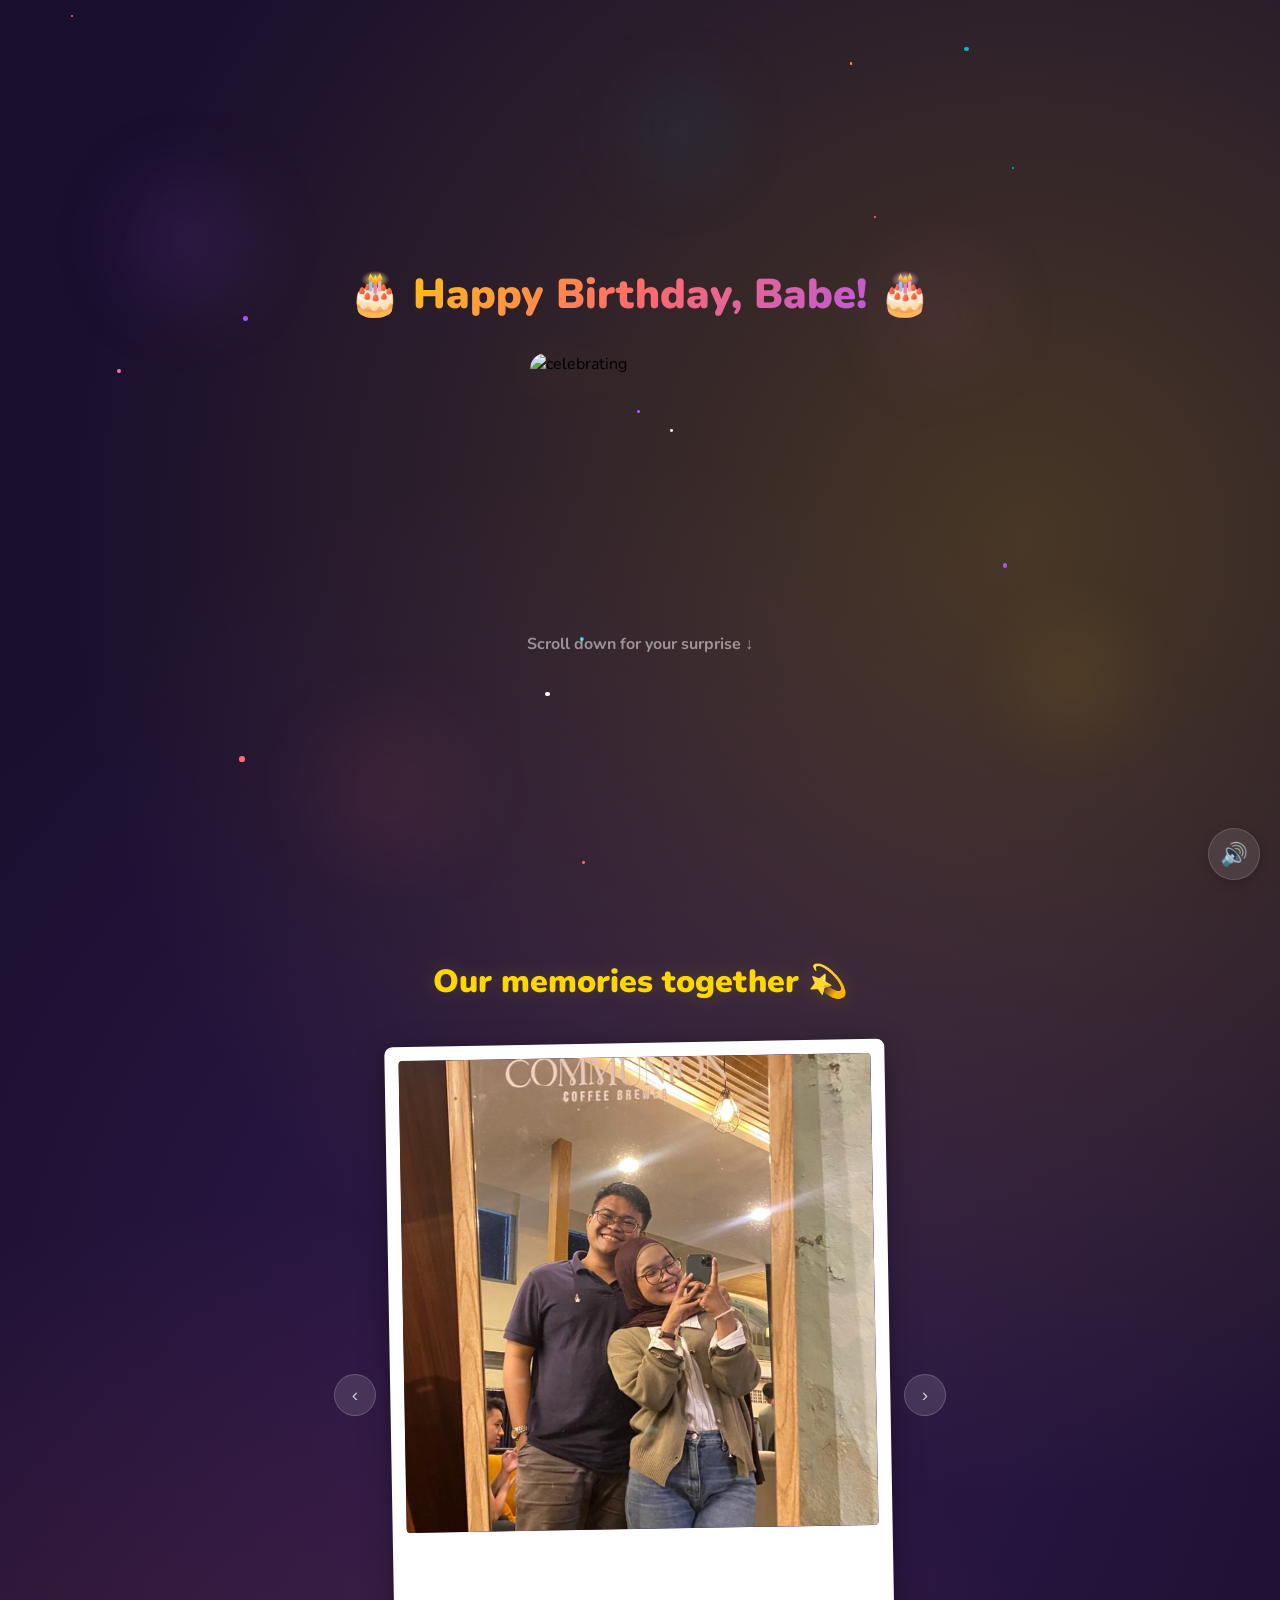
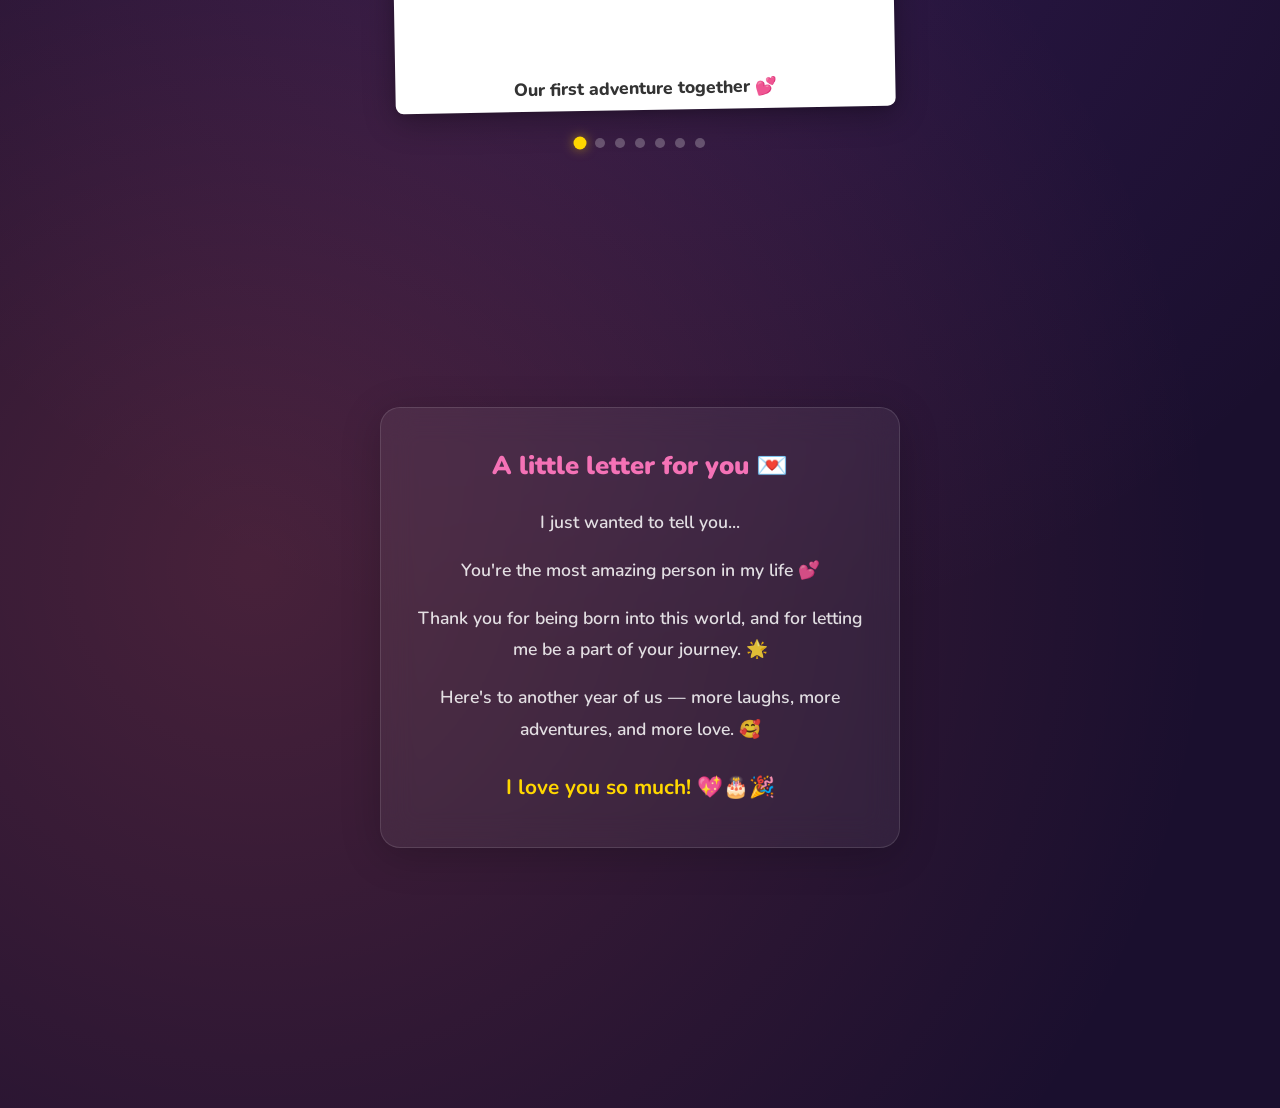
==== yes.html @ 62b1f667 "First Upload" ====
<!DOCTYPE html>
<html lang="en">
<head>
    <meta charset="UTF-8">
    <meta name="viewport" content="width=device-width, initial-scale=1.0">
    <title>Happy Birthday! 🎂🥳</title>
    <link rel="preconnect" href="https://fonts.googleapis.com">
    <link href="https://fonts.googleapis.com/css2?family=Nunito:wght@400;700;800;900&display=swap" rel="stylesheet">
    <link rel="stylesheet" href="style.css">
    <script src="https://cdn.jsdelivr.net/npm/canvas-confetti@1.9.2/dist/confetti.browser.min.js"></script>
</head>
<body class="birthday-reveal">
    <div class="floating-bg"></div>

    <!-- Section 1: Title + GIF -->
    <section class="reveal-section hero-section">
        <h1 class="yes-title"><span class="emoji">🎂</span> Happy Birthday, Babe! <span class="emoji">🎂</span></h1>
        <div class="gif-container">
            <img id="cute-gif" src="https://media.tenor.com/eNHbizSfVb0AAAAj/lovemode-cute.gif" alt="celebrating">
        </div>
        <p class="scroll-hint">Scroll down for your surprise ↓</p>
    </section>

    <!-- Section 2: Photo Slideshow -->
    <section class="reveal-section photos-section">
        <h2 class="section-title">Our memories together 💫</h2>

        <div class="slideshow">
            <button class="slide-nav slide-prev" id="slide-prev" title="Previous">‹</button>
            <button class="slide-nav slide-next" id="slide-next" title="Next">›</button>
            <div class="slideshow-frame">
                <div class="polaroid active" data-index="0">
                    <div class="polaroid-img">
                        <img src="img/IMG 1.jpeg" alt="Memory 1">
                    </div>
                    <p class="polaroid-caption">Our first adventure together 💕</p>
                </div>
                <div class="polaroid" data-index="1">
                    <div class="polaroid-img">
                        <img src="img/IMG 2.jpeg" alt="Memory 2">
                    </div>
                    <p class="polaroid-caption">That day we couldn't stop laughing 😂</p>
                </div>
                <div class="polaroid" data-index="2">
                    <div class="polaroid-img">
                        <img src="img/IMG 3.jpeg" alt="Memory 3">
                    </div>
                    <p class="polaroid-caption">You looked so beautiful here ✨</p>
                </div>
                <div class="polaroid" data-index="3">
                    <div class="polaroid-img">
                        <img src="img/IMG 4.jpeg" alt="Memory 4">
                    </div>
                    <p class="polaroid-caption">My favorite photo of us 🥰</p>
                </div>
                <div class="polaroid" data-index="4">
                    <div class="polaroid-img">
                        <img src="img/IMG 5.jpeg" alt="Memory 5">
                    </div>
                    <p class="polaroid-caption">Every moment with you is special 💖</p>
                </div>
                <div class="polaroid" data-index="5">
                    <div class="polaroid-img">
                        <img src="img/IMG 6.jpeg" alt="Memory 6">
                    </div>
                    <p class="polaroid-caption">I could relive this day forever 🌟</p>
                </div>
                <div class="polaroid" data-index="6">
                    <div class="polaroid-img">
                        <img src="img/IMG 7.jpeg" alt="Memory 7">
                    </div>
                    <p class="polaroid-caption">You and me, always 💖</p>
                </div>
            </div>

            <!-- Dots navigation -->
            <div class="slideshow-dots">
                <span class="dot active" data-index="0"></span>
                <span class="dot" data-index="1"></span>
                <span class="dot" data-index="2"></span>
                <span class="dot" data-index="3"></span>
                <span class="dot" data-index="4"></span>
                <span class="dot" data-index="5"></span>
                <span class="dot" data-index="6"></span>
            </div>
        </div>
    </section>

    <!-- Section 3: Birthday letter -->
    <section class="reveal-section letter-section">
        <div class="letter-card">
            <h2 class="letter-title">A little letter for you 💌</h2>
            <div class="letter-body">
                <p>I just wanted to tell you...</p>
                <p>You're the most amazing person in my life 💕</p>
                <p>Thank you for being born into this world, and for letting me be a part of your journey. 🌟</p>
                <p>Here's to another year of us — more laughs, more adventures, and more love. 🥰</p>
                <p class="letter-sign"><strong>I love you so much! 💖🎂🎉</strong></p>
            </div>
        </div>
    </section>

    <audio id="bg-music" loop>
        <source src="music/beabadoobee - Glue Song (Lyrics).mp3" type="audio/mpeg">
    </audio>

    <button id="music-toggle" onclick="toggleMusic()" title="Toggle music">🔊</button>

    <script src="yes-script.js"></script>
    <script src="particles.js"></script>
</body>
</html>
---- style.css ----
* {
    margin: 0;
    padding: 0;
    box-sizing: border-box;
}

body {
    background-color: #1a1033;
    font-family: 'Nunito', sans-serif;
    min-height: 100vh;
    display: flex;
    justify-content: center;
    align-items: center;
    overflow: hidden;
    background-image:
        radial-gradient(circle at 15% 85%, rgba(168, 85, 247, 0.25) 0%, transparent 40%),
        radial-gradient(circle at 85% 15%, rgba(6, 182, 212, 0.2) 0%, transparent 40%),
        radial-gradient(circle at 50% 50%, rgba(255, 215, 0, 0.1) 0%, transparent 60%);
}

/* Birthday reveal page gets a special warm glow */
body.birthday-reveal {
    background-color: #1a0f2e;
    background-image:
        radial-gradient(circle at 20% 80%, rgba(255, 107, 107, 0.2) 0%, transparent 40%),
        radial-gradient(circle at 80% 20%, rgba(255, 215, 0, 0.2) 0%, transparent 40%),
        radial-gradient(circle at 50% 50%, rgba(168, 85, 247, 0.15) 0%, transparent 60%);
}

/* Floating emojis background */
.floating-bg {
    position: fixed;
    top: 0; left: 0; right: 0; bottom: 0;
    pointer-events: none;
    z-index: 0;
    overflow: hidden;
}

/* Individual floating emoji particles */
.float-particle {
    position: absolute;
    bottom: -50px;
    animation: floatUp linear infinite;
    pointer-events: none;
    z-index: 0;
}

/* Sparkle dots */
.sparkle {
    position: absolute;
    width: 4px;
    height: 4px;
    border-radius: 50%;
    background: #FFD700;
    animation: sparkleAnim ease-in-out infinite;
    pointer-events: none;
    z-index: 0;
}

/* Glowing orbs */
.glow-orb {
    position: absolute;
    border-radius: 50%;
    filter: blur(40px);
    animation: orbFloat ease-in-out infinite alternate;
    pointer-events: none;
    z-index: 0;
}

@keyframes floatUp {
    0% { transform: translateY(0) rotate(0deg); opacity: 0; }
    10% { opacity: 1; }
    90% { opacity: 1; }
    100% { transform: translateY(-110vh) rotate(360deg); opacity: 0; }
}

@keyframes sparkleAnim {
    0%, 100% { opacity: 0; transform: scale(0); }
    50% { opacity: 1; transform: scale(1); }
}

@keyframes orbFloat {
    0% { transform: translate(0, 0) scale(1); }
    100% { transform: translate(30px, -40px) scale(1.3); }
}

.container {
    position: relative;
    z-index: 1;
    text-align: center;
    padding: 40px 20px;
}

h1 {
    font-size: 2.2rem;
    color: #FFD700;
    font-weight: 900;
    margin-bottom: 20px;
    text-shadow:
        0 0 20px rgba(255, 215, 0, 0.3),
        2px 2px 0px rgba(255, 215, 0, 0.15);
    animation: wiggle 2s ease-in-out infinite;
}

@keyframes wiggle {
    0%, 100% { transform: rotate(-1deg); }
    50% { transform: rotate(1deg); }
}

.gif-container {
    margin: 20px auto;
    display: flex;
    justify-content: center;
}

#cute-gif {
    width: 200px;
    height: 200px;
    object-fit: contain;
    filter: drop-shadow(0 8px 24px rgba(255, 215, 0, 0.2));
    transition: opacity 0.3s ease;
    border-radius: 16px;
}

.buttons {
    display: flex;
    gap: 20px;
    justify-content: center;
    align-items: center;
    margin-top: 30px;
    flex-wrap: wrap;
}

#yes-btn {
    background: linear-gradient(135deg, #FFD700, #FFA500);
    color: #1a1033;
    border: none;
    border-radius: 16px;
    font-size: 1.6rem;
    font-weight: 900;
    font-family: 'Nunito', sans-serif;
    padding: 18px 45px;
    cursor: pointer;
    transition: transform 0.15s, box-shadow 0.15s;
    box-shadow: 0 6px 24px rgba(255, 215, 0, 0.4);
    letter-spacing: 1px;
}

#yes-btn:hover {
    transform: scale(1.06) translateY(-2px);
    box-shadow: 0 10px 32px rgba(255, 215, 0, 0.55);
}

#yes-btn:active {
    transform: scale(0.98);
}

#no-btn {
    background: linear-gradient(135deg, rgba(255, 255, 255, 0.15), rgba(255, 255, 255, 0.05));
    color: rgba(255, 255, 255, 0.8);
    border: 1px solid rgba(255, 255, 255, 0.2);
    border-radius: 12px;
    font-size: 1rem;
    font-weight: 700;
    font-family: 'Nunito', sans-serif;
    padding: 12px 28px;
    cursor: pointer;
    transition: background 0.3s, left 0.25s ease, top 0.25s ease, transform 0.15s, box-shadow 0.3s, color 0.3s, border 0.3s;
    box-shadow: 0 4px 14px rgba(0, 0, 0, 0.2);
    backdrop-filter: blur(8px);
}

#no-btn:hover {
    background: linear-gradient(135deg, rgba(255, 255, 255, 0.25), rgba(255, 255, 255, 0.12));
}

/* Visible purple style when running away */
#no-btn.runaway-visible {
    background: linear-gradient(135deg, #7c3aed, #6d28d9);
    color: #fff;
    border: none;
    box-shadow: 0 4px 18px rgba(124, 58, 237, 0.5);
    backdrop-filter: none;
}

#no-btn.runaway-visible:hover {
    background: linear-gradient(135deg, #6d28d9, #5b21b6);
}

#tease-toast {
    margin-top: 14px;
    font-size: 1rem;
    color: #F472B6;
    font-weight: 700;
    font-style: italic;
    opacity: 0;
    transform: translateY(6px);
    transition: opacity 0.3s ease, transform 0.3s ease;
    min-height: 1.5rem;
}

#tease-toast.show {
    opacity: 1;
    transform: translateY(0);
}

/* Music toggle button */
#music-toggle {
    position: fixed;
    bottom: 20px;
    right: 20px;
    background: rgba(255, 255, 255, 0.1);
    border: 1px solid rgba(255, 255, 255, 0.15);
    border-radius: 50%;
    width: 52px;
    height: 52px;
    font-size: 1.4rem;
    cursor: pointer;
    backdrop-filter: blur(10px);
    box-shadow: 0 4px 12px rgba(0, 0, 0, 0.2);
    transition: transform 0.2s;
    z-index: 100;
}

#music-toggle:hover {
    transform: scale(1.1);
}

/* Birthday reveal page specific */
body.birthday-reveal {
    display: block;
    overflow-y: auto;
    overflow-x: hidden;
    scroll-behavior: smooth;
}

.reveal-section {
    min-height: 100vh;
    display: flex;
    flex-direction: column;
    justify-content: center;
    align-items: center;
    padding: 60px 20px;
    position: relative;
    z-index: 1;
}

/* Hero section */
.hero-section {
    padding-top: 80px;
}

.yes-title {
    font-size: 2.6rem;
    background: linear-gradient(135deg, #FFD700, #FF6B6B, #A855F7);
    -webkit-background-clip: text;
    -webkit-text-fill-color: transparent;
    background-clip: text;
    animation: bounceTitle 0.6s ease infinite alternate;
    filter: none;
    text-shadow: none;
    margin-bottom: 10px;
}

.yes-title .emoji {
    -webkit-text-fill-color: initial;
    background: none;
    -webkit-background-clip: initial;
    background-clip: initial;
}

@keyframes bounceTitle {
    from { transform: translateY(0) rotate(-1deg); }
    to { transform: translateY(-12px) rotate(1deg); }
}

.hero-section #cute-gif {
    width: 220px;
    height: 220px;
}

.scroll-hint {
    margin-top: 40px;
    color: rgba(255, 255, 255, 0.5);
    font-size: 1rem;
    font-weight: 700;
    animation: hintBounce 2s ease-in-out infinite;
}

@keyframes hintBounce {
    0%, 100% { transform: translateY(0); opacity: 0.5; }
    50% { transform: translateY(10px); opacity: 1; }
}

/* Photos section */
.section-title {
    font-size: 2rem;
    color: #FFD700;
    font-weight: 900;
    margin-bottom: 40px;
    text-shadow: 0 0 20px rgba(255, 215, 0, 0.2);
}

.slideshow {
    width: 100%;
    max-width: 500px;
    display: flex;
    flex-direction: column;
    align-items: center;
    position: relative;
}

.slideshow-frame {
    position: relative;
    width: 100%;
    aspect-ratio: 3 / 4;
}

/* Polaroid card */
.polaroid {
    position: absolute;
    top: 0; left: 0;
    width: 100%;
    height: 100%;
    background: #fff;
    border-radius: 8px;
    padding: 14px 14px 42px 14px;
    box-shadow:
        0 8px 32px rgba(0, 0, 0, 0.3),
        0 2px 8px rgba(0, 0, 0, 0.15);
    opacity: 0;
    transform: scale(0.92) rotate(2deg);
    transition: opacity 0.8s ease, transform 0.8s ease;
    pointer-events: none;
}

.polaroid.active {
    opacity: 1;
    transform: scale(1) rotate(-1deg);
    pointer-events: auto;
}

.polaroid.prev {
    opacity: 0;
    transform: scale(0.95) rotate(-4deg) translateX(-30px);
}

.polaroid-img {
    width: 100%;
    height: 0;
    padding-bottom: 100%;
    position: relative;
    overflow: hidden;
    border-radius: 4px;
    background: linear-gradient(135deg, #1a1033 0%, #2d1b69 100%);
}

.polaroid-img img {
    position: absolute;
    top: 0; left: 0;
    width: 100%;
    height: 100%;
    object-fit: cover;
}

.polaroid-caption {
    position: absolute;
    bottom: 10px;
    left: 14px;
    right: 14px;
    text-align: center;
    font-size: 1.1rem;
    font-weight: 800;
    color: #333;
    font-family: 'Nunito', sans-serif;
}

/* Slideshow dots */
.slideshow-dots {
    display: flex;
    gap: 10px;
    margin-top: 28px;
}

.dot {
    width: 10px;
    height: 10px;
    border-radius: 50%;
    background: rgba(255, 255, 255, 0.25);
    cursor: pointer;
    transition: background 0.3s, transform 0.3s;
}

.dot.active {
    background: #FFD700;
    transform: scale(1.3);
    box-shadow: 0 0 8px rgba(255, 215, 0, 0.5);
}

/* Prev/Next navigation buttons */
.slide-nav {
    position: absolute;
    top: 50%;
    transform: translateY(-50%);
    width: 42px;
    height: 42px;
    border-radius: 50%;
    background: rgba(255, 255, 255, 0.12);
    border: 1px solid rgba(255, 255, 255, 0.18);
    color: rgba(255, 255, 255, 0.7);
    font-size: 1.2rem;
    cursor: pointer;
    backdrop-filter: blur(8px);
    display: flex;
    align-items: center;
    justify-content: center;
    transition: background 0.2s, transform 0.2s;
    z-index: 5;
}

.slide-nav:hover {
    background: rgba(255, 255, 255, 0.25);
    color: #fff;
    transform: translateY(-50%) scale(1.1);
}

.slide-prev {
    left: -56px;
}

.slide-next {
    right: -56px;
}

/* Letter section */
.letter-section {
    padding-bottom: 120px;
}

.letter-card {
    max-width: 520px;
    background: rgba(255, 255, 255, 0.06);
    border: 1px solid rgba(255, 255, 255, 0.12);
    border-radius: 20px;
    padding: 40px 36px;
    backdrop-filter: blur(16px);
    box-shadow: 0 8px 40px rgba(0, 0, 0, 0.2);
    animation: fadeInUp 1s ease both;
}

.letter-title {
    font-size: 1.6rem;
    color: #F472B6;
    font-weight: 900;
    margin-bottom: 24px;
    text-align: center;
}

.letter-body p {
    color: rgba(255, 255, 255, 0.85);
    font-size: 1.1rem;
    font-weight: 600;
    line-height: 1.8;
    margin-bottom: 16px;
    text-align: center;
}

.letter-body .letter-sign {
    margin-top: 24px;
    margin-bottom: 0;
}

.letter-body .letter-sign strong {
    color: #FFD700;
    font-size: 1.3rem;
}

@keyframes fadeInUp {
    from { opacity: 0; transform: translateY(30px); }
    to { opacity: 1; transform: translateY(0); }
}

@keyframes fadeIn {
    from { opacity: 0; transform: translateY(10px); }
    to { opacity: 1; transform: translateY(0); }
}

/* Mobile adjustments */
@media (max-width: 600px) {
    .yes-title {
        font-size: 1.8rem;
    }

    .section-title {
        font-size: 1.5rem;
    }

    .slideshow {
        max-width: 90vw;
    }

    .letter-card {
        padding: 28px 22px;
    }

    .polaroid {
        padding: 10px 10px 48px 10px;
    }
}
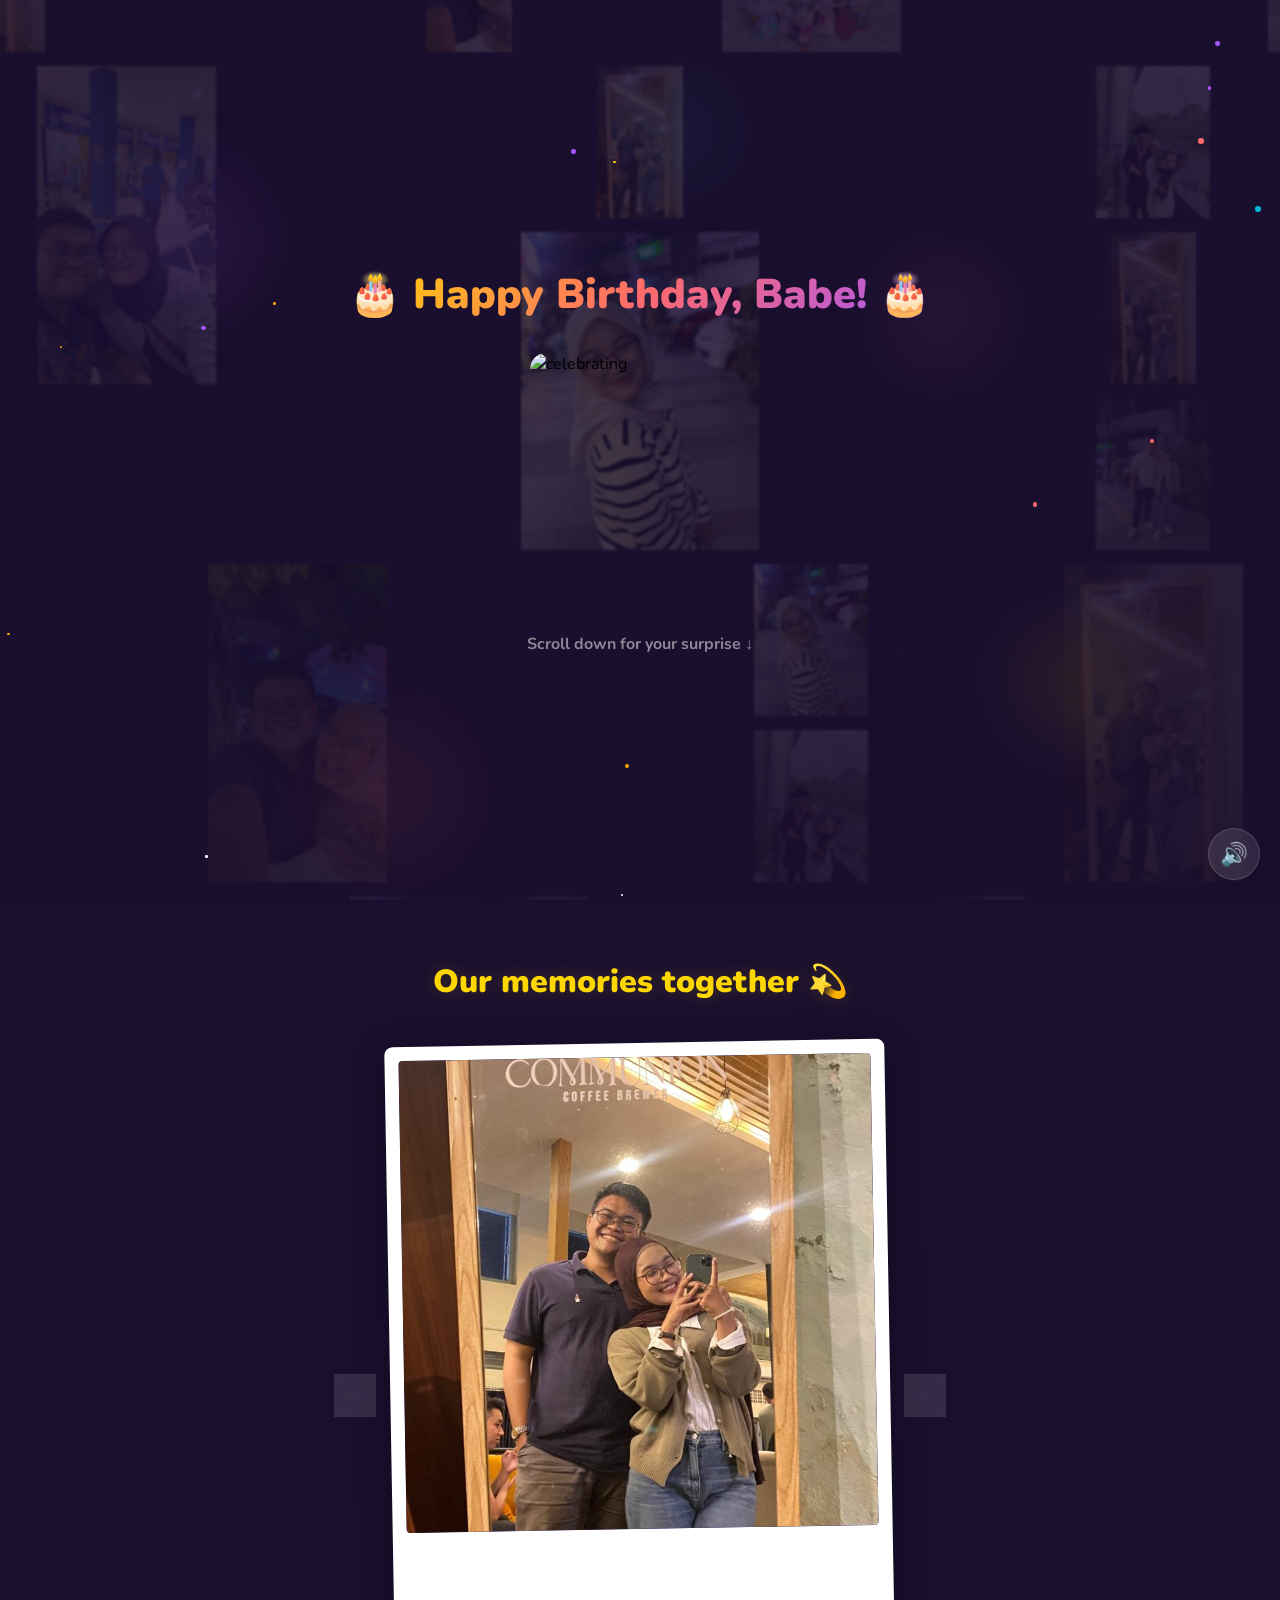
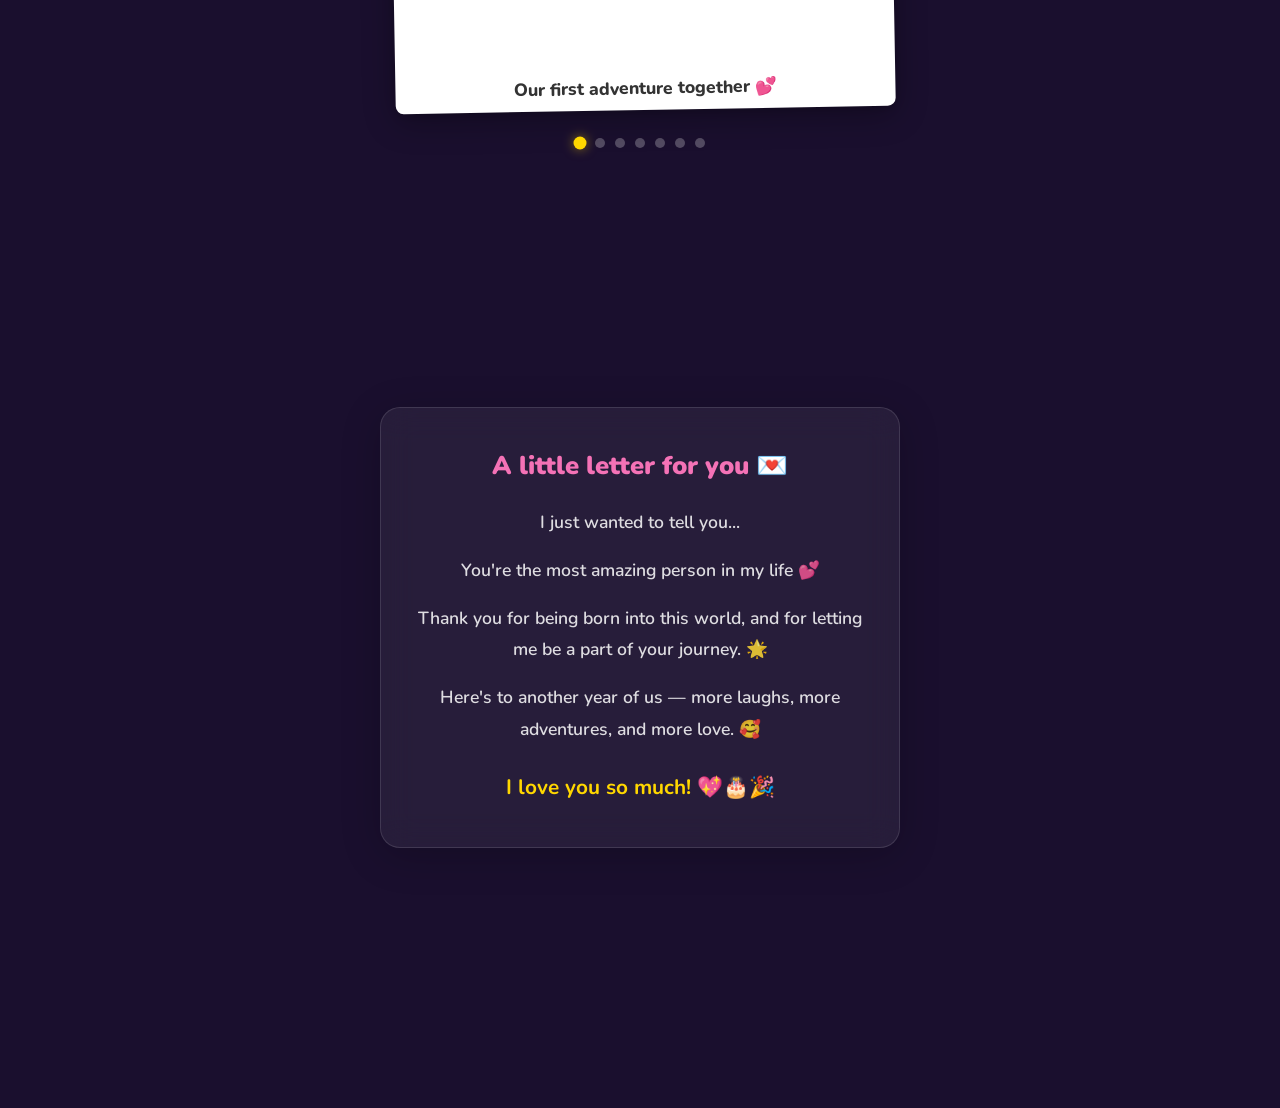
==== commit 52bef636: "update background" ====
--- a/yes.html
+++ b/yes.html
@@ -10,6 +10,110 @@
     <script src="https://cdn.jsdelivr.net/npm/canvas-confetti@1.9.2/dist/confetti.browser.min.js"></script>
 </head>
 <body class="birthday-reveal">
+    <!-- Photo collage background -->
+    <div class="collage-bg">
+        <div class="collage-grid">
+            <img src="img/IMG 1.jpeg" alt="" class="span-big">
+            <img src="img/IMG 2.jpeg" alt="">
+            <img src="img/IMG 3.jpeg" alt="" class="span-tall">
+            <img src="img/IMG 4.jpeg" alt="">
+            <img src="img/IMG 5.jpeg" alt="">
+            <img src="img/IMG 6.jpeg" alt="" class="span-wide">
+            <img src="img/IMG 7.jpeg" alt="">
+            <img src="img/IMG 3.jpeg" alt="">
+            <img src="img/IMG 5.jpeg" alt="" class="span-tall">
+            <img src="img/IMG 1.jpeg" alt="" class="span-wide">
+            <img src="img/IMG 4.jpeg" alt="">
+            <img src="img/IMG 2.jpeg" alt="">
+            <img src="img/IMG 6.jpeg" alt="" class="span-big">
+            <img src="img/IMG 7.jpeg" alt="">
+            <img src="img/IMG 1.jpeg" alt="">
+            <img src="img/IMG 3.jpeg" alt="" class="span-wide">
+            <img src="img/IMG 5.jpeg" alt="" class="span-tall">
+            <img src="img/IMG 2.jpeg" alt="">
+            <img src="img/IMG 4.jpeg" alt="">
+            <img src="img/IMG 7.jpeg" alt="" class="span-big">
+            <img src="img/IMG 6.jpeg" alt="">
+            <img src="img/IMG 1.jpeg" alt="" class="span-tall">
+            <img src="img/IMG 3.jpeg" alt="">
+            <img src="img/IMG 5.jpeg" alt="" class="span-wide">
+            <img src="img/IMG 2.jpeg" alt="">
+            <img src="img/IMG 4.jpeg" alt="">
+            <img src="img/IMG 7.jpeg" alt="">
+            <img src="img/IMG 6.jpeg" alt="" class="span-tall">
+            <img src="img/IMG 1.jpeg" alt="" class="span-wide">
+            <img src="img/IMG 3.jpeg" alt="" class="span-big">
+            <img src="img/IMG 5.jpeg" alt="">
+            <img src="img/IMG 2.jpeg" alt="">
+            <img src="img/IMG 4.jpeg" alt="" class="span-tall">
+            <img src="img/IMG 7.jpeg" alt="">
+            <img src="img/IMG 6.jpeg" alt="">
+            <img src="img/IMG 1.jpeg" alt="">
+            <img src="img/IMG 3.jpeg" alt="" class="span-wide">
+            <img src="img/IMG 5.jpeg" alt="">
+            <img src="img/IMG 2.jpeg" alt="" class="span-big">
+            <img src="img/IMG 4.jpeg" alt="">
+            <img src="img/IMG 7.jpeg" alt="" class="span-tall">
+            <img src="img/IMG 6.jpeg" alt="">
+            <img src="img/IMG 1.jpeg" alt="">
+            <img src="img/IMG 3.jpeg" alt="">
+            <img src="img/IMG 5.jpeg" alt="" class="span-wide">
+            <img src="img/IMG 2.jpeg" alt="">
+            <img src="img/IMG 4.jpeg" alt="">
+            <img src="img/IMG 7.jpeg" alt="">
+            # PHASE 1 DONE
+            <img src="img/IMG 1.jpeg" alt="" class="span-big">
+            <img src="img/IMG 2.jpeg" alt="">
+            <img src="img/IMG 3.jpeg" alt="" class="span-tall">
+            <img src="img/IMG 4.jpeg" alt="">
+            <img src="img/IMG 5.jpeg" alt="">
+            <img src="img/IMG 6.jpeg" alt="" class="span-wide">
+            <img src="img/IMG 7.jpeg" alt="">
+            <img src="img/IMG 3.jpeg" alt="">
+            <img src="img/IMG 5.jpeg" alt="" class="span-tall">
+            <img src="img/IMG 1.jpeg" alt="" class="span-wide">
+            <img src="img/IMG 4.jpeg" alt="">
+            <img src="img/IMG 2.jpeg" alt="">
+            <img src="img/IMG 6.jpeg" alt="" class="span-big">
+            <img src="img/IMG 7.jpeg" alt="">
+            <img src="img/IMG 1.jpeg" alt="">
+            <img src="img/IMG 3.jpeg" alt="" class="span-wide">
+            <img src="img/IMG 5.jpeg" alt="" class="span-tall">
+            <img src="img/IMG 2.jpeg" alt="">
+            <img src="img/IMG 4.jpeg" alt="">
+            <img src="img/IMG 7.jpeg" alt="" class="span-big">
+            <img src="img/IMG 6.jpeg" alt="">
+            <img src="img/IMG 1.jpeg" alt="" class="span-tall">
+            <img src="img/IMG 3.jpeg" alt="">
+            <img src="img/IMG 5.jpeg" alt="" class="span-wide">
+            <img src="img/IMG 2.jpeg" alt="">
+            <img src="img/IMG 4.jpeg" alt="">
+            <img src="img/IMG 7.jpeg" alt="">
+            <img src="img/IMG 6.jpeg" alt="" class="span-tall">
+            <img src="img/IMG 1.jpeg" alt="" class="span-wide">
+            <img src="img/IMG 3.jpeg" alt="" class="span-big">
+            <img src="img/IMG 5.jpeg" alt="">
+            <img src="img/IMG 2.jpeg" alt="">
+            <img src="img/IMG 4.jpeg" alt="" class="span-tall">
+            <img src="img/IMG 7.jpeg" alt="">
+            <img src="img/IMG 6.jpeg" alt="">
+            <img src="img/IMG 1.jpeg" alt="">
+            <img src="img/IMG 3.jpeg" alt="" class="span-wide">
+            <img src="img/IMG 5.jpeg" alt="">
+            <img src="img/IMG 2.jpeg" alt="" class="span-big">
+            <img src="img/IMG 4.jpeg" alt="">
+            <img src="img/IMG 7.jpeg" alt="" class="span-tall">
+            <img src="img/IMG 6.jpeg" alt="">
+            <img src="img/IMG 1.jpeg" alt="">
+            <img src="img/IMG 3.jpeg" alt="">
+            <img src="img/IMG 5.jpeg" alt="" class="span-wide">
+            <img src="img/IMG 2.jpeg" alt="">
+            <img src="img/IMG 4.jpeg" alt="">
+            <img src="img/IMG 7.jpeg" alt="">
+        </div>
+        <div class="collage-overlay"></div>
+    </div>
+
     <div class="floating-bg"></div>
 
     <!-- Section 1: Title + GIF -->
--- a/style.css
+++ b/style.css
@@ -21,10 +21,75 @@
 /* Birthday reveal page gets a special warm glow */
 body.birthday-reveal {
     background-color: #1a0f2e;
-    background-image:
-        radial-gradient(circle at 20% 80%, rgba(255, 107, 107, 0.2) 0%, transparent 40%),
-        radial-gradient(circle at 80% 20%, rgba(255, 215, 0, 0.2) 0%, transparent 40%),
-        radial-gradient(circle at 50% 50%, rgba(168, 85, 247, 0.15) 0%, transparent 60%);
+    background-image: none;
+}
+
+/* Photo collage background */
+.collage-bg {
+    position: fixed;
+    top: 0; left: 0;
+    width: 100%;
+    height: 100%;
+    z-index: 0;
+    overflow: hidden;
+}
+
+.collage-grid {
+    display: grid;
+    grid-template-columns: repeat(6, 1fr);
+    grid-auto-rows: 160px;
+    grid-auto-flow: dense;
+    gap: 6px;
+    width: 160%;
+    min-height: 160%;
+    position: absolute;
+    top: -30%;
+    left: -30%;
+    animation: collageDrift 40s ease-in-out infinite;
+    filter: blur(1px);
+}
+
+.collage-grid img {
+    width: 100%;
+    height: 100%;
+    object-fit: contain;
+    border-radius: 6px;
+    opacity: 0.85;
+    background: rgba(26, 15, 46, 0.6);
+    padding: 4px;
+}
+
+/* Varied photo sizes */
+.collage-grid img.span-big {
+    grid-column: span 2;
+    grid-row: span 2;
+}
+
+.collage-grid img.span-tall {
+    grid-row: span 2;
+}
+
+.collage-grid img.span-wide {
+    grid-column: span 2;
+}
+
+.collage-overlay {
+    position: absolute;
+    top: 0; left: 0;
+    width: 100%;
+    height: 100%;
+    background:
+        radial-gradient(ellipse at center, rgba(26, 15, 46, 0.5) 0%, rgba(26, 15, 46, 0.75) 70%),
+        linear-gradient(180deg, rgba(26, 15, 46, 0.4) 0%, rgba(26, 15, 46, 0.7) 100%);
+}
+
+@keyframes collageDrift {
+    0% { transform: translate(0, 0) rotate(0deg); }
+    20% { transform: translate(3%, -4%) rotate(0.5deg); }
+    40% { transform: translate(-2%, -6%) rotate(-0.3deg); }
+    60% { transform: translate(-5%, -2%) rotate(0.4deg); }
+    80% { transform: translate(2%, -5%) rotate(-0.5deg); }
+    100% { transform: translate(0, 0) rotate(0deg); }
 }
 
 /* Floating emojis background */
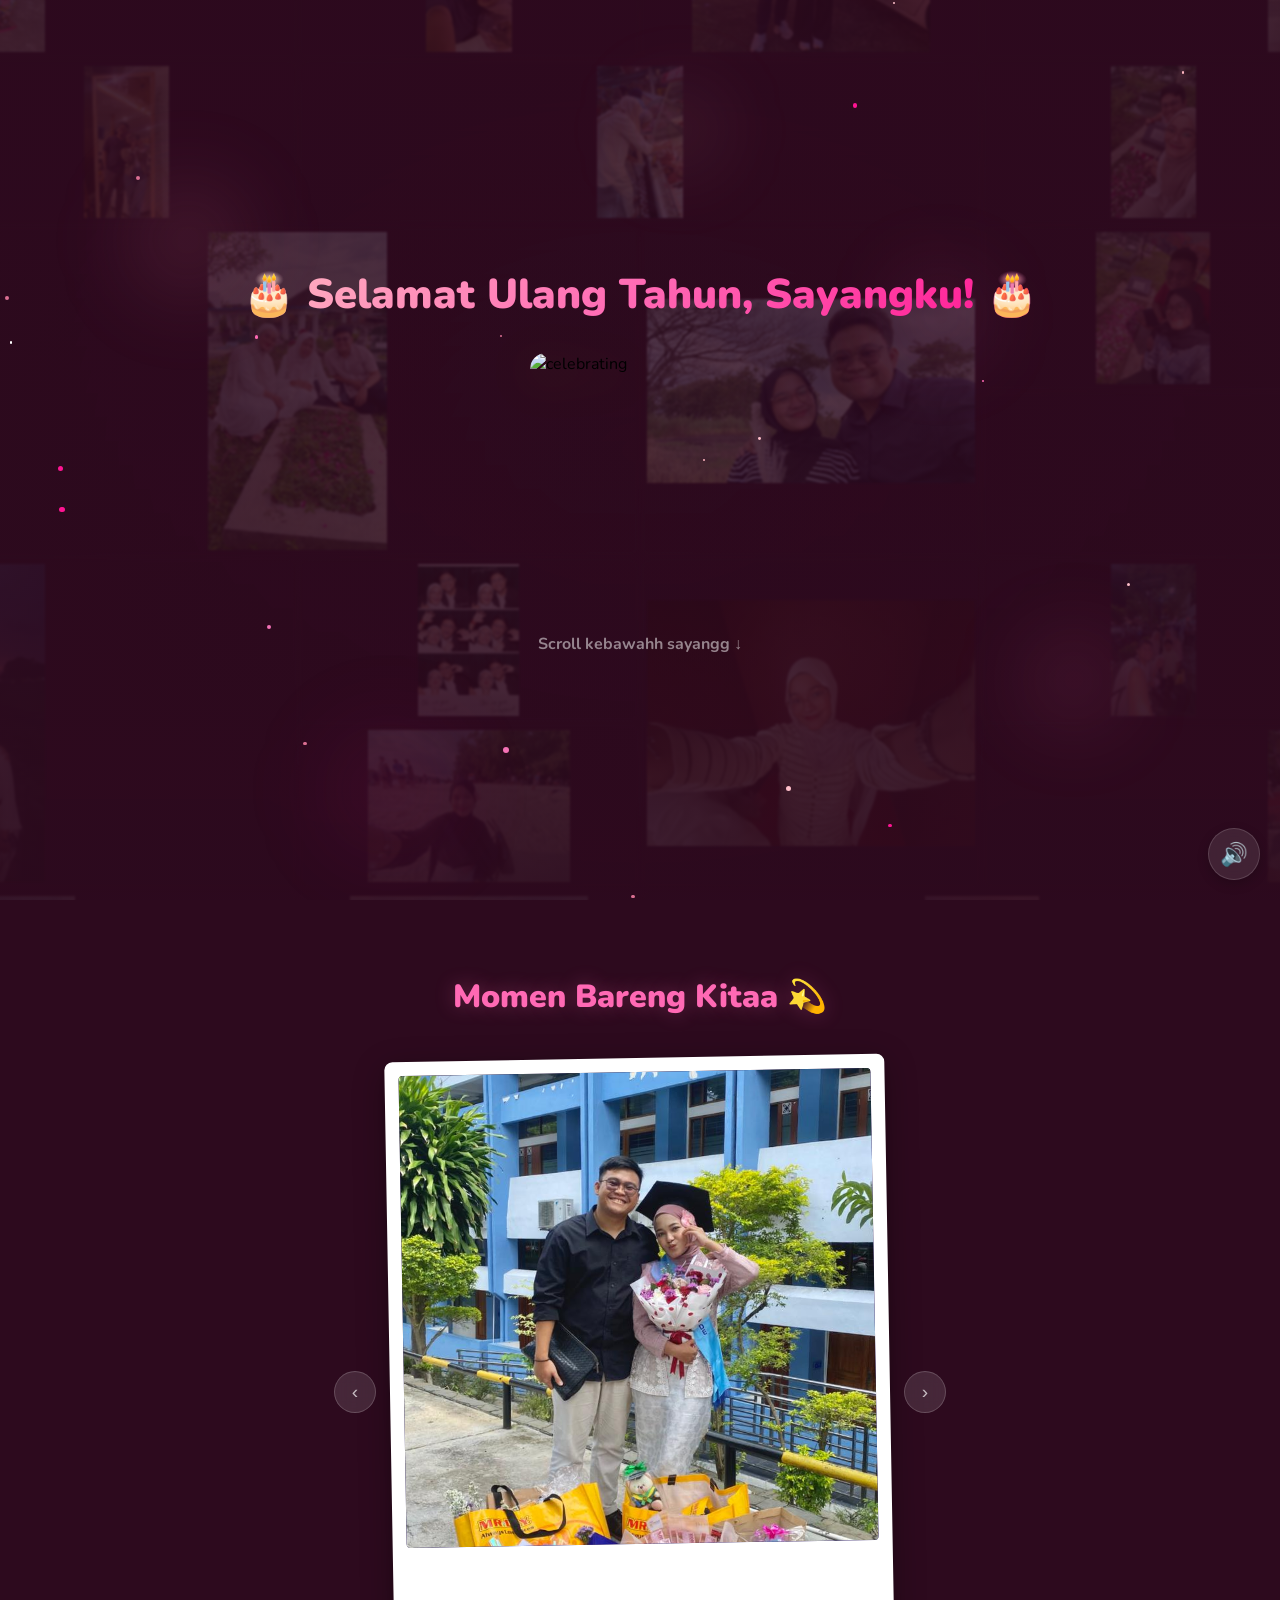
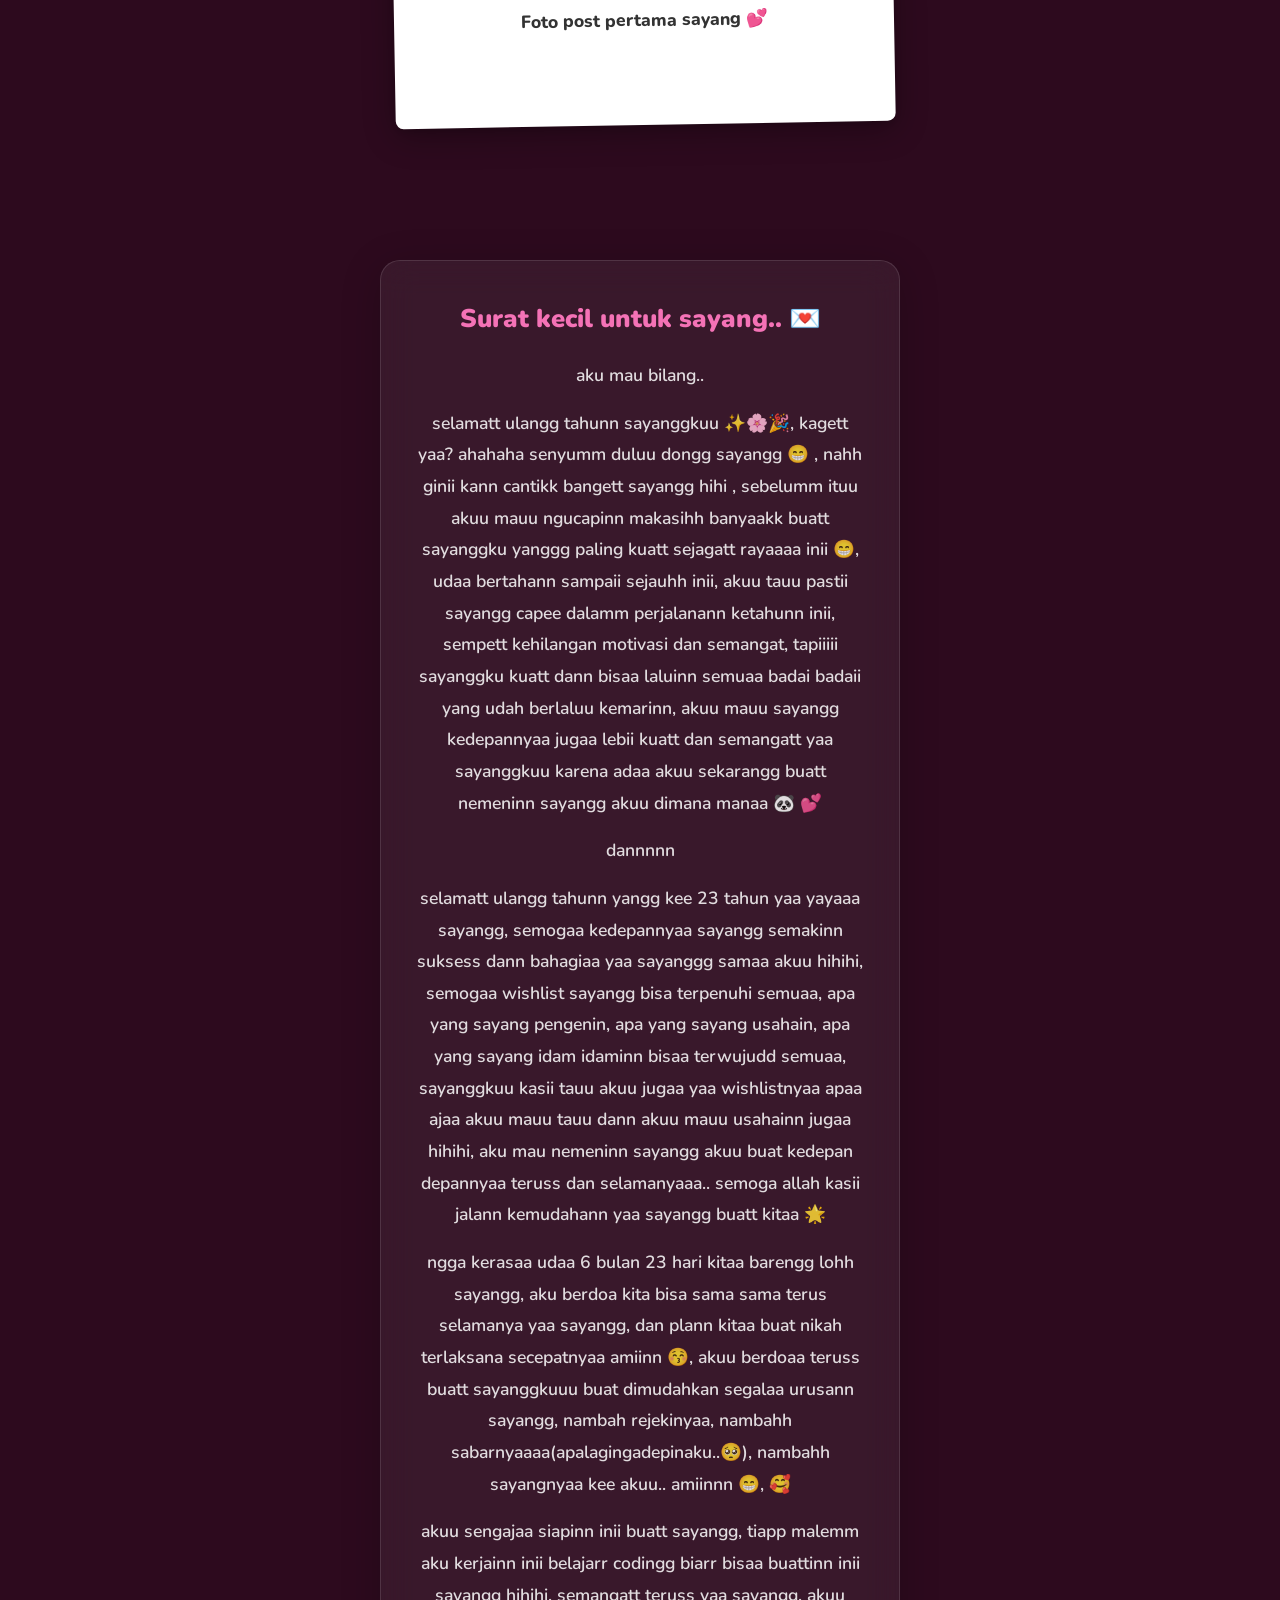
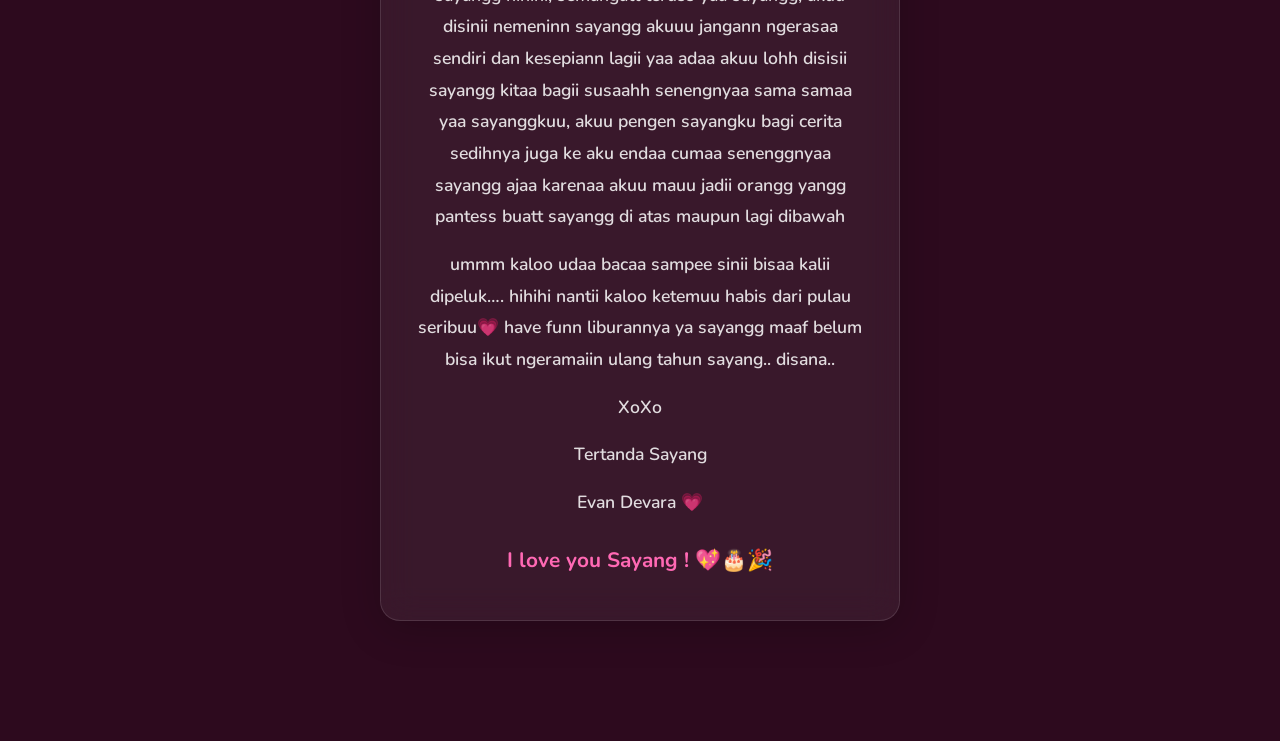
==== commit c2426afd: "fitur dibuat custom lebih personal" ====
--- a/yes.html
+++ b/yes.html
@@ -3,7 +3,7 @@
 <head>
     <meta charset="UTF-8">
     <meta name="viewport" content="width=device-width, initial-scale=1.0">
-    <title>Happy Birthday! 🎂🥳</title>
+    <title>Selamat Ulang Tahun Sayanggkuu! 🎂🥳</title>
     <link rel="preconnect" href="https://fonts.googleapis.com">
     <link href="https://fonts.googleapis.com/css2?family=Nunito:wght@400;700;800;900&display=swap" rel="stylesheet">
     <link rel="stylesheet" href="style.css">
@@ -20,96 +20,54 @@
             <img src="img/IMG 5.jpeg" alt="">
             <img src="img/IMG 6.jpeg" alt="" class="span-wide">
             <img src="img/IMG 7.jpeg" alt="">
-            <img src="img/IMG 3.jpeg" alt="">
-            <img src="img/IMG 5.jpeg" alt="" class="span-tall">
+            <img src="img/IMG 8.jpeg" alt="" class="span-tall">
+            <img src="img/IMG 9.jpeg" alt="">
+            <img src="img/IMG 10.jpeg" alt="" class="span-wide">
+            <img src="img/IMG 11.jpeg" alt="">
+            <img src="img/IMG 12.jpeg" alt="" class="span-big">
+            <img src="img/IMG 13.jpeg" alt="">
+            <img src="img/IMG 14.jpeg" alt="" class="span-tall">
+            <img src="img/IMG 15.jpeg" alt="">
+            <img src="img/IMG 16.jpeg" alt="" class="span-wide">
+            <img src="img/IMG 17.jpeg" alt="">
+            <img src="img/IMG 18.jpeg" alt="">
+            <img src="img/IMG 19.jpeg" alt="" class="span-big">
+            <img src="img/IMG 20.jpeg" alt="">
+            <img src="img/IMG 21.jpeg" alt="" class="span-tall">
+            <img src="img/IMG 22.jpeg" alt="">
+            <img src="img/IMG 23.jpeg" alt="" class="span-wide">
+            <img src="img/IMG 24.jpeg" alt="">
+            <img src="img/IMG 25.jpeg" alt="" class="span-big">
+            <img src="img/IMG 26.jpeg" alt="">
+            <img src="img/IMG 27.jpeg" alt="" class="span-tall">
+            <!-- Round 2 -->
+            <img src="img/IMG 3.jpeg" alt="" class="span-wide">
+            <img src="img/IMG 8.jpeg" alt="">
+            <img src="img/IMG 15.jpeg" alt="" class="span-tall">
+            <img src="img/IMG 20.jpeg" alt="">
+            <img src="img/IMG 11.jpeg" alt="" class="span-big">
+            <img src="img/IMG 5.jpeg" alt="">
+            <img src="img/IMG 22.jpeg" alt="" class="span-wide">
+            <img src="img/IMG 17.jpeg" alt="">
+            <img src="img/IMG 9.jpeg" alt="" class="span-tall">
+            <img src="img/IMG 26.jpeg" alt="">
+            <img src="img/IMG 14.jpeg" alt="">
             <img src="img/IMG 1.jpeg" alt="" class="span-wide">
-            <img src="img/IMG 4.jpeg" alt="">
-            <img src="img/IMG 2.jpeg" alt="">
-            <img src="img/IMG 6.jpeg" alt="" class="span-big">
+            <img src="img/IMG 24.jpeg" alt="" class="span-big">
             <img src="img/IMG 7.jpeg" alt="">
-            <img src="img/IMG 1.jpeg" alt="">
-            <img src="img/IMG 3.jpeg" alt="" class="span-wide">
-            <img src="img/IMG 5.jpeg" alt="" class="span-tall">
-            <img src="img/IMG 2.jpeg" alt="">
-            <img src="img/IMG 4.jpeg" alt="">
-            <img src="img/IMG 7.jpeg" alt="" class="span-big">
+            <img src="img/IMG 18.jpeg" alt="" class="span-tall">
+            <img src="img/IMG 12.jpeg" alt="">
+            <img src="img/IMG 4.jpeg" alt="" class="span-wide">
+            <img src="img/IMG 21.jpeg" alt="">
+            <img src="img/IMG 16.jpeg" alt="" class="span-big">
+            <img src="img/IMG 10.jpeg" alt="">
+            <img src="img/IMG 23.jpeg" alt="" class="span-tall">
             <img src="img/IMG 6.jpeg" alt="">
-            <img src="img/IMG 1.jpeg" alt="" class="span-tall">
-            <img src="img/IMG 3.jpeg" alt="">
-            <img src="img/IMG 5.jpeg" alt="" class="span-wide">
-            <img src="img/IMG 2.jpeg" alt="">
-            <img src="img/IMG 4.jpeg" alt="">
-            <img src="img/IMG 7.jpeg" alt="">
-            <img src="img/IMG 6.jpeg" alt="" class="span-tall">
-            <img src="img/IMG 1.jpeg" alt="" class="span-wide">
-            <img src="img/IMG 3.jpeg" alt="" class="span-big">
-            <img src="img/IMG 5.jpeg" alt="">
-            <img src="img/IMG 2.jpeg" alt="">
-            <img src="img/IMG 4.jpeg" alt="" class="span-tall">
-            <img src="img/IMG 7.jpeg" alt="">
-            <img src="img/IMG 6.jpeg" alt="">
-            <img src="img/IMG 1.jpeg" alt="">
-            <img src="img/IMG 3.jpeg" alt="" class="span-wide">
-            <img src="img/IMG 5.jpeg" alt="">
+            <img src="img/IMG 19.jpeg" alt="" class="span-wide">
+            <img src="img/IMG 27.jpeg" alt="">
             <img src="img/IMG 2.jpeg" alt="" class="span-big">
-            <img src="img/IMG 4.jpeg" alt="">
-            <img src="img/IMG 7.jpeg" alt="" class="span-tall">
-            <img src="img/IMG 6.jpeg" alt="">
-            <img src="img/IMG 1.jpeg" alt="">
-            <img src="img/IMG 3.jpeg" alt="">
-            <img src="img/IMG 5.jpeg" alt="" class="span-wide">
-            <img src="img/IMG 2.jpeg" alt="">
-            <img src="img/IMG 4.jpeg" alt="">
-            <img src="img/IMG 7.jpeg" alt="">
-            # PHASE 1 DONE
-            <img src="img/IMG 1.jpeg" alt="" class="span-big">
-            <img src="img/IMG 2.jpeg" alt="">
-            <img src="img/IMG 3.jpeg" alt="" class="span-tall">
-            <img src="img/IMG 4.jpeg" alt="">
-            <img src="img/IMG 5.jpeg" alt="">
-            <img src="img/IMG 6.jpeg" alt="" class="span-wide">
-            <img src="img/IMG 7.jpeg" alt="">
-            <img src="img/IMG 3.jpeg" alt="">
-            <img src="img/IMG 5.jpeg" alt="" class="span-tall">
-            <img src="img/IMG 1.jpeg" alt="" class="span-wide">
-            <img src="img/IMG 4.jpeg" alt="">
-            <img src="img/IMG 2.jpeg" alt="">
-            <img src="img/IMG 6.jpeg" alt="" class="span-big">
-            <img src="img/IMG 7.jpeg" alt="">
-            <img src="img/IMG 1.jpeg" alt="">
-            <img src="img/IMG 3.jpeg" alt="" class="span-wide">
-            <img src="img/IMG 5.jpeg" alt="" class="span-tall">
-            <img src="img/IMG 2.jpeg" alt="">
-            <img src="img/IMG 4.jpeg" alt="">
-            <img src="img/IMG 7.jpeg" alt="" class="span-big">
-            <img src="img/IMG 6.jpeg" alt="">
-            <img src="img/IMG 1.jpeg" alt="" class="span-tall">
-            <img src="img/IMG 3.jpeg" alt="">
-            <img src="img/IMG 5.jpeg" alt="" class="span-wide">
-            <img src="img/IMG 2.jpeg" alt="">
-            <img src="img/IMG 4.jpeg" alt="">
-            <img src="img/IMG 7.jpeg" alt="">
-            <img src="img/IMG 6.jpeg" alt="" class="span-tall">
-            <img src="img/IMG 1.jpeg" alt="" class="span-wide">
-            <img src="img/IMG 3.jpeg" alt="" class="span-big">
-            <img src="img/IMG 5.jpeg" alt="">
-            <img src="img/IMG 2.jpeg" alt="">
-            <img src="img/IMG 4.jpeg" alt="" class="span-tall">
-            <img src="img/IMG 7.jpeg" alt="">
-            <img src="img/IMG 6.jpeg" alt="">
-            <img src="img/IMG 1.jpeg" alt="">
-            <img src="img/IMG 3.jpeg" alt="" class="span-wide">
-            <img src="img/IMG 5.jpeg" alt="">
-            <img src="img/IMG 2.jpeg" alt="" class="span-big">
-            <img src="img/IMG 4.jpeg" alt="">
-            <img src="img/IMG 7.jpeg" alt="" class="span-tall">
-            <img src="img/IMG 6.jpeg" alt="">
-            <img src="img/IMG 1.jpeg" alt="">
-            <img src="img/IMG 3.jpeg" alt="">
-            <img src="img/IMG 5.jpeg" alt="" class="span-wide">
-            <img src="img/IMG 2.jpeg" alt="">
-            <img src="img/IMG 4.jpeg" alt="">
-            <img src="img/IMG 7.jpeg" alt="">
+            <img src="img/IMG 13.jpeg" alt="">
+            <img src="img/IMG 25.jpeg" alt="" class="span-tall">
         </div>
         <div class="collage-overlay"></div>
     </div>
@@ -118,94 +76,176 @@
 
     <!-- Section 1: Title + GIF -->
     <section class="reveal-section hero-section">
-        <h1 class="yes-title"><span class="emoji">🎂</span> Happy Birthday, Babe! <span class="emoji">🎂</span></h1>
+        <h1 class="yes-title"><span class="emoji">🎂</span> Selamat Ulang Tahun, Sayangku! <span class="emoji">🎂</span></h1>
         <div class="gif-container">
             <img id="cute-gif" src="https://media.tenor.com/eNHbizSfVb0AAAAj/lovemode-cute.gif" alt="celebrating">
         </div>
-        <p class="scroll-hint">Scroll down for your surprise ↓</p>
+        <p class="scroll-hint">Scroll kebawahh sayangg ↓</p>
     </section>
 
     <!-- Section 2: Photo Slideshow -->
     <section class="reveal-section photos-section">
-        <h2 class="section-title">Our memories together 💫</h2>
+        <h2 class="section-title">Momen Bareng Kitaa 💫</h2>
 
         <div class="slideshow">
             <button class="slide-nav slide-prev" id="slide-prev" title="Previous">‹</button>
             <button class="slide-nav slide-next" id="slide-next" title="Next">›</button>
             <div class="slideshow-frame">
                 <div class="polaroid active" data-index="0">
-                    <div class="polaroid-img">
-                        <img src="img/IMG 1.jpeg" alt="Memory 1">
-                    </div>
-                    <p class="polaroid-caption">Our first adventure together 💕</p>
+                    <div class="polaroid-img"><img src="img/IMG 1.jpeg" alt="Memory 1"></div>
+                    <p class="polaroid-caption">Foto post pertama sayang 💕</p>
                 </div>
                 <div class="polaroid" data-index="1">
-                    <div class="polaroid-img">
-                        <img src="img/IMG 2.jpeg" alt="Memory 2">
-                    </div>
-                    <p class="polaroid-caption">That day we couldn't stop laughing 😂</p>
+                    <div class="polaroid-img"><img src="img/IMG 2.jpeg" alt="Memory 2"></div>
+                    <p class="polaroid-caption">Difotoin di bandung dengan perutku itu.. 😂</p>
                 </div>
                 <div class="polaroid" data-index="2">
-                    <div class="polaroid-img">
-                        <img src="img/IMG 3.jpeg" alt="Memory 3">
-                    </div>
-                    <p class="polaroid-caption">You looked so beautiful here ✨</p>
+                    <div class="polaroid-img"><img src="img/IMG 3.jpeg" alt="Memory 3"></div>
+                    <p class="polaroid-caption">Main pertama bareng keluarga akuu ✨</p>
                 </div>
                 <div class="polaroid" data-index="3">
-                    <div class="polaroid-img">
-                        <img src="img/IMG 4.jpeg" alt="Memory 4">
-                    </div>
-                    <p class="polaroid-caption">My favorite photo of us 🥰</p>
+                    <div class="polaroid-img"><img src="img/IMG 4.jpeg" alt="Memory 4"></div>
+                    <p class="polaroid-caption">Wisuda aku di bandung ditemenin sayangku🥰</p>
                 </div>
                 <div class="polaroid" data-index="4">
-                    <div class="polaroid-img">
-                        <img src="img/IMG 5.jpeg" alt="Memory 5">
-                    </div>
-                    <p class="polaroid-caption">Every moment with you is special 💖</p>
+                    <div class="polaroid-img"><img src="img/IMG 5.jpeg" alt="Memory 5"></div>
+                    <p class="polaroid-caption">Nemenin nunggu bis ke bogor 🚌</p>
                 </div>
                 <div class="polaroid" data-index="5">
-                    <div class="polaroid-img">
-                        <img src="img/IMG 6.jpeg" alt="Memory 6">
-                    </div>
-                    <p class="polaroid-caption">I could relive this day forever 🌟</p>
+                    <div class="polaroid-img"><img src="img/IMG 6.jpeg" alt="Memory 6"></div>
+                    <p class="polaroid-caption">Foto candid lucu sayangg 😍</p>
                 </div>
                 <div class="polaroid" data-index="6">
-                    <div class="polaroid-img">
-                        <img src="img/IMG 7.jpeg" alt="Memory 7">
-                    </div>
-                    <p class="polaroid-caption">You and me, always 💖</p>
+                    <div class="polaroid-img"><img src="img/IMG 7.jpeg" alt="Memory 7"></div>
+                    <p class="polaroid-caption">Hari pertama magang ditemenin sayang 🤩</p>
+                </div>
+                <div class="polaroid" data-index="7">
+                    <div class="polaroid-img"><img src="img/IMG 8.jpeg" alt="Memory 8"></div>
+                    <p class="polaroid-caption">Buka bersama pertama bareng keluargaku 😋</p>
+                </div>
+                <div class="polaroid" data-index="8">
+                    <div class="polaroid-img"><img src="img/IMG 9.jpeg" alt="Memory 9"></div>
+                    <p class="polaroid-caption">Senyum sayang bikin hari indah ☀️</p>
+                </div>
+                <div class="polaroid" data-index="9">
+                    <div class="polaroid-img"><img src="img/IMG 10.jpeg" alt="Memory 10"></div>
+                    <p class="polaroid-caption">Milihin daging bareng mama buat masak 😋</p>
+                </div>
+                <div class="polaroid" data-index="10">
+                    <div class="polaroid-img"><img src="img/IMG 11.jpeg" alt="Memory 11"></div>
+                    <p class="polaroid-caption">Foto bareng sebelum lebaran 😌</p>
+                </div>
+                <div class="polaroid" data-index="11">
+                    <div class="polaroid-img"><img src="img/IMG 12.jpeg" alt="Memory 12"></div>
+                    <p class="polaroid-caption">Foto lebaran bareng favorit aku 💕</p>
+                </div>
+                <div class="polaroid" data-index="12">
+                    <div class="polaroid-img"><img src="img/IMG 13.jpeg" alt="Memory 13"></div>
+                    <p class="polaroid-caption">Pertama kali lebaran ke kampung sayang 🤗</p>
+                </div>
+                <div class="polaroid" data-index="13">
+                    <div class="polaroid-img"><img src="img/IMG 14.jpeg" alt="Memory 14"></div>
+                    <p class="polaroid-caption">Adventure kita berdua 🗺️</p>
+                </div>
+                <div class="polaroid" data-index="14">
+                    <div class="polaroid-img"><img src="img/IMG 15.jpeg" alt="Memory 15"></div>
+                    <p class="polaroid-caption">Foto bareng ayah sebelum magang 😇</p>
+                </div>
+                <div class="polaroid" data-index="15">
+                    <div class="polaroid-img"><img src="img/IMG 16.jpeg" alt="Memory 16"></div>
+                    <p class="polaroid-caption">Momen terplot-twist waktu itu 🙃</p>
+                </div>
+                <div class="polaroid" data-index="16">
+                    <div class="polaroid-img"><img src="img/IMG 17.jpeg" alt="Memory 17"></div>
+                    <p class="polaroid-caption">Foto favorit di bandung, walaupun.... ✨</p>
+                </div>
+                <div class="polaroid" data-index="17">
+                    <div class="polaroid-img contain-img"><img src="img/IMG 18.jpeg" alt="Memory 18"></div>
+                    <p class="polaroid-caption">Video call pertama bareng mamaa 🤗</p>
+                </div>
+                <div class="polaroid" data-index="18">
+                    <div class="polaroid-img"><img src="img/IMG 19.jpeg" alt="Memory 19"></div>
+                    <p class="polaroid-caption">Nyari takjil di alkid bareng sayang 🤤</p>
+                </div>
+                <div class="polaroid" data-index="19">
+                    <div class="polaroid-img"><img src="img/IMG 20.jpeg" alt="Memory 20"></div>
+                    <p class="polaroid-caption">First time photo box bareng ayang 🥰</p>
+                </div>
+                <div class="polaroid" data-index="20">
+                    <div class="polaroid-img"><img src="img/IMG 21.jpeg" alt="Memory 21"></div>
+                    <p class="polaroid-caption">Foto sayang ngepap kerja 🤭</p>
+                </div>
+                <div class="polaroid" data-index="21">
+                    <div class="polaroid-img"><img src="img/IMG 22.jpeg" alt="Memory 22"></div>
+                    <p class="polaroid-caption">Main bareng ke jogja 😎</p>
+                </div>
+                <div class="polaroid" data-index="22">
+                    <div class="polaroid-img"><img src="img/IMG 23.jpeg" alt="Memory 23"></div>
+                    <p class="polaroid-caption">Event runningku, disupport sama ayang 🏃‍♂️💨</p>
+                </div>
+                <div class="polaroid" data-index="23">
+                    <div class="polaroid-img"><img src="img/IMG 25.jpeg" alt="Memory 24"></div>
+                    <p class="polaroid-caption">Foto manusia favorit akuu 💕</p>
+                </div>
+                <!-- <div class="polaroid" data-index="24">
+                    <div class="polaroid-img"><img src="img/IMG 25.jpeg" alt="Memory 25"></div>
+                    <p class="polaroid-caption">Momen yang bikin kangen 🥺</p>
+                </div>
+                <div class="polaroid" data-index="25">
+                    <div class="polaroid-img"><img src="img/IMG 26.jpeg" alt="Memory 26"></div>
+                    <p class="polaroid-caption">Kita berdua tuh cocok ya 💕</p>
+                </div> -->
+                <div class="polaroid" data-index="24">
+                    <div class="polaroid-img"><img src="img/IMG 27.jpeg" alt="Memory 25"></div>
+                    <p class="polaroid-caption">Tetep senyumm kaya gini yaa sayangkuu 😘</p>
                 </div>
             </div>
-
-            <!-- Dots navigation -->
-            <div class="slideshow-dots">
-                <span class="dot active" data-index="0"></span>
-                <span class="dot" data-index="1"></span>
-                <span class="dot" data-index="2"></span>
-                <span class="dot" data-index="3"></span>
-                <span class="dot" data-index="4"></span>
-                <span class="dot" data-index="5"></span>
-                <span class="dot" data-index="6"></span>
-            </div>
         </div>
     </section>
 
-    <!-- Section 3: Birthday letter -->
+    <!-- Section 3: Birthday letter --> 
     <section class="reveal-section letter-section">
         <div class="letter-card">
-            <h2 class="letter-title">A little letter for you 💌</h2>
+            <h2 class="letter-title">Surat kecil untuk sayang.. 💌</h2>
             <div class="letter-body">
-                <p>I just wanted to tell you...</p>
-                <p>You're the most amazing person in my life 💕</p>
-                <p>Thank you for being born into this world, and for letting me be a part of your journey. 🌟</p>
-                <p>Here's to another year of us — more laughs, more adventures, and more love. 🥰</p>
-                <p class="letter-sign"><strong>I love you so much! 💖🎂🎉</strong></p>
+                <p>aku mau bilang..</p>
+                <p>selamatt ulangg tahunn sayanggkuu ✨🌸🎉, kagett yaa? ahahaha senyumm duluu dongg sayangg 😁 
+                    , nahh ginii kann cantikk bangett sayangg hihi , sebelumm ituu akuu mauu ngucapinn makasihh banyaakk 
+                    buatt sayanggku yanggg paling kuatt sejagatt rayaaaa inii 😁, udaa bertahann sampaii sejauhh inii, akuu tauu 
+                    pastii sayangg capee dalamm perjalanann ketahunn inii, sempett kehilangan motivasi dan semangat,
+                     tapiiiii sayanggku kuatt dann bisaa 
+                    laluinn semuaa badai badaii yang udah berlaluu kemarinn, akuu mauu sayangg kedepannyaa jugaa lebii kuatt dan semangatt yaa 
+                    sayanggkuu karena adaa akuu sekarangg buatt nemeninn sayangg akuu dimana manaa 🐼 💕</p>
+                <p>dannnnn </p>
+                <p>selamatt ulangg tahunn yangg kee 23 tahun yaa yayaaa sayangg, semogaa kedepannyaa sayangg semakinn suksess 
+                    dann bahagiaa yaa sayanggg samaa akuu hihihi, semogaa wishlist sayangg bisa terpenuhi semuaa, 
+                    apa yang sayang pengenin, apa yang sayang usahain, apa yang sayang idam idaminn bisaa terwujudd semuaa, 
+                    sayanggkuu kasii tauu akuu jugaa yaa wishlistnyaa apaa ajaa akuu mauu tauu dann akuu mauu usahainn jugaa hihihi,
+                     aku mau nemeninn sayangg akuu buat kedepan depannyaa teruss dan selamanyaaa.. semoga allah kasii jalann kemudahann
+                     yaa sayangg buatt kitaa 🌟</p>
+                <p>ngga kerasaa udaa 6 bulan 23 hari kitaa barengg lohh sayangg, aku berdoa kita bisa sama sama terus selamanya yaa sayangg,
+                     dan plann kitaa buat nikah terlaksana secepatnyaa amiinn 😚, akuu berdoaa teruss buatt sayanggkuuu buat dimudahkan segalaa 
+                     urusann sayangg, nambah rejekinyaa, nambahh sabarnyaaaa(apalagingadepinaku..🥺), nambahh sayangnyaa kee akuu.. amiinnn 😁, 🥰</p>
+                <p>akuu sengajaa siapinn inii buatt sayangg, tiapp malemm aku kerjainn inii belajarr codingg biarr bisaa 
+                    buattinn inii sayangg hihihi, semangatt teruss yaa sayangg, akuu disinii nemeninn sayangg akuuu jangann 
+                    ngerasaa sendiri dan kesepiann lagii yaa adaa akuu lohh disisii sayangg kitaa bagii susaahh senengnyaa 
+                    sama samaa yaa sayanggkuu, akuu pengen sayangku bagi cerita sedihnya juga ke aku endaa cumaa senenggnyaa
+                     sayangg ajaa karenaa akuu mauu jadii orangg yangg pantess buatt sayangg di atas maupun lagi dibawah</p>
+                <p>ummm kaloo udaa bacaa sampee sinii bisaa kalii dipeluk…. hihihi nantii kaloo ketemuu habis dari pulau seribuu💗 
+                    have funn liburannya ya sayangg maaf belum bisa ikut ngeramaiin ulang tahun sayang.. disana..</p>
+                <p>XoXo</p>
+                <p>Tertanda Sayang</p>
+                <p>Evan Devara 💗 </p>
+                <p class="letter-sign"><strong>I love you Sayang ! 💖🎂🎉</strong></p>
             </div>
         </div>
     </section>
 
     <audio id="bg-music" loop>
         <source src="music/beabadoobee - Glue Song (Lyrics).mp3" type="audio/mpeg">
+    </audio>
+    <audio id="bg-music-2" loop>
+        <source src="music/Idgitaf - Sedia Aku Sebelum Hujan.mp3" type="audio/mpeg">
     </audio>
 
     <button id="music-toggle" onclick="toggleMusic()" title="Toggle music">🔊</button>
--- a/style.css
+++ b/style.css
@@ -5,7 +5,7 @@
 }
 
 body {
-    background-color: #1a1033;
+    background-color: #2d0a1e;
     font-family: 'Nunito', sans-serif;
     min-height: 100vh;
     display: flex;
@@ -13,14 +13,247 @@
     align-items: center;
     overflow: hidden;
     background-image:
-        radial-gradient(circle at 15% 85%, rgba(168, 85, 247, 0.25) 0%, transparent 40%),
-        radial-gradient(circle at 85% 15%, rgba(6, 182, 212, 0.2) 0%, transparent 40%),
-        radial-gradient(circle at 50% 50%, rgba(255, 215, 0, 0.1) 0%, transparent 60%);
+        radial-gradient(circle at 15% 85%, rgba(219, 112, 147, 0.3) 0%, transparent 40%),
+        radial-gradient(circle at 85% 15%, rgba(255, 105, 180, 0.25) 0%, transparent 40%),
+        radial-gradient(circle at 50% 50%, rgba(199, 21, 133, 0.15) 0%, transparent 60%),
+        radial-gradient(circle at 30% 20%, rgba(255, 182, 193, 0.12) 0%, transparent 35%),
+        radial-gradient(circle at 70% 80%, rgba(219, 112, 147, 0.18) 0%, transparent 45%);
+}
+
+/* ===== Lily ornaments ===== */
+.lily-ornament {
+    position: fixed;
+    width: 180px;
+    height: 180px;
+    background-image: url('img/lily.png');
+    background-size: contain;
+    background-repeat: no-repeat;
+    pointer-events: none;
+    z-index: 2;
+    opacity: 0.45;
+    animation: lilyFloat 6s ease-in-out infinite;
+}
+
+.lily-main {
+    z-index: 0;
+}
+
+.lily-top-left {
+    top: -20px;
+    left: -20px;
+    transform: rotate(-30deg);
+    animation-delay: 0s;
+}
+
+.lily-top-right {
+    top: -20px;
+    right: -20px;
+    transform: rotate(30deg) scaleX(-1);
+    animation-delay: 1.5s;
+}
+
+.lily-bottom-left {
+    bottom: -20px;
+    left: -20px;
+    transform: rotate(200deg);
+    animation-delay: 3s;
+}
+
+.lily-bottom-right {
+    bottom: -20px;
+    right: -20px;
+    transform: rotate(-200deg) scaleX(-1);
+    animation-delay: 4.5s;
+}
+
+@keyframes lilyFloat {
+    0%, 100% { transform: var(--base-rotate, rotate(0deg)) translateY(0px); }
+    50% { transform: var(--base-rotate, rotate(0deg)) translateY(-8px); }
+}
+
+/* Override the float anim per corner to keep their rotation */
+.lily-top-left { --base-rotate: rotate(-30deg); }
+.lily-top-right { --base-rotate: rotate(30deg) scaleX(-1); }
+.lily-bottom-left { --base-rotate: rotate(200deg); }
+.lily-bottom-right { --base-rotate: rotate(-200deg) scaleX(-1); }
+
+/* ===== Splash / Welcome Screen ===== */
+.splash-screen {
+    position: fixed;
+    inset: 0;
+    z-index: 9999;
+    background: radial-gradient(ellipse at center, #2d0a1e 0%, #1a0610 100%);
+    display: flex;
+    justify-content: center;
+    align-items: center;
+    transition: opacity 0.7s ease, transform 0.7s ease;
+    overflow: hidden;
+}
+
+/* Twinkling stars */
+.splash-screen::before,
+.splash-screen::after {
+    content: '';
+    position: absolute;
+    top: 0;
+    left: 0;
+    width: 3px;
+    height: 3px;
+    border-radius: 50%;
+    box-shadow:
+        /* Top area */
+        5vw 5vh 0 1px rgba(255,255,255,0.6),
+        18vw 8vh 0 0 rgba(244,114,182,0.5),
+        35vw 3vh 0 1px rgba(255,255,255,0.5),
+        52vw 7vh 0 0 rgba(168,85,247,0.5),
+        70vw 4vh 0 1px rgba(255,255,255,0.4),
+        88vw 9vh 0 0 rgba(255,215,0,0.4),
+        /* Upper-mid */
+        3vw 22vh 0 1px rgba(168,85,247,0.5),
+        22vw 18vh 0 0 rgba(255,255,255,0.5),
+        42vw 25vh 0 1px rgba(244,114,182,0.4),
+        58vw 20vh 0 0 rgba(255,255,255,0.6),
+        78vw 16vh 0 1px rgba(255,215,0,0.5),
+        95vw 24vh 0 0 rgba(255,255,255,0.4),
+        /* Mid */
+        8vw 38vh 0 0 rgba(255,255,255,0.5),
+        28vw 42vh 0 1px rgba(244,114,182,0.5),
+        48vw 35vh 0 0 rgba(168,85,247,0.4),
+        68vw 40vh 0 1px rgba(255,255,255,0.6),
+        85vw 37vh 0 0 rgba(255,215,0,0.4),
+        /* Lower-mid */
+        6vw 58vh 0 1px rgba(244,114,182,0.5),
+        25vw 55vh 0 0 rgba(255,255,255,0.5),
+        45vw 62vh 0 1px rgba(168,85,247,0.5),
+        62vw 56vh 0 0 rgba(255,255,255,0.4),
+        82vw 60vh 0 1px rgba(255,215,0,0.5),
+        92vw 53vh 0 0 rgba(255,255,255,0.5),
+        /* Bottom */
+        10vw 75vh 0 0 rgba(255,255,255,0.6),
+        30vw 80vh 0 1px rgba(244,114,182,0.4),
+        50vw 72vh 0 0 rgba(168,85,247,0.5),
+        72vw 78vh 0 1px rgba(255,255,255,0.5),
+        90vw 74vh 0 0 rgba(255,215,0,0.4),
+        /* Very bottom */
+        15vw 90vh 0 1px rgba(255,255,255,0.4),
+        40vw 92vh 0 0 rgba(168,85,247,0.5),
+        60vw 88vh 0 1px rgba(244,114,182,0.5),
+        80vw 93vh 0 0 rgba(255,255,255,0.5);
+    animation: twinkle 3s ease-in-out infinite;
+}
+
+.splash-screen::after {
+    width: 2px;
+    height: 2px;
+    box-shadow:
+        12vw 12vh 0 1px rgba(255,255,255,0.5),
+        32vw 15vh 0 0 rgba(168,85,247,0.4),
+        55vw 10vh 0 1px rgba(244,114,182,0.5),
+        75vw 12vh 0 0 rgba(255,255,255,0.4),
+        93vw 15vh 0 1px rgba(255,215,0,0.4),
+        2vw 30vh 0 0 rgba(255,255,255,0.5),
+        20vw 33vh 0 1px rgba(244,114,182,0.4),
+        38vw 28vh 0 0 rgba(255,255,255,0.6),
+        55vw 32vh 0 1px rgba(168,85,247,0.5),
+        73vw 27vh 0 0 rgba(255,215,0,0.5),
+        88vw 30vh 0 1px rgba(255,255,255,0.4),
+        5vw 48vh 0 0 rgba(168,85,247,0.5),
+        18vw 45vh 0 1px rgba(255,255,255,0.5),
+        38vw 50vh 0 0 rgba(244,114,182,0.4),
+        56vw 47vh 0 1px rgba(255,255,255,0.5),
+        75vw 52vh 0 0 rgba(255,215,0,0.4),
+        92vw 48vh 0 1px rgba(255,255,255,0.5),
+        8vw 68vh 0 0 rgba(244,114,182,0.5),
+        28vw 65vh 0 1px rgba(255,255,255,0.4),
+        48vw 70vh 0 0 rgba(168,85,247,0.4),
+        65vw 66vh 0 1px rgba(255,255,255,0.6),
+        85vw 68vh 0 0 rgba(255,215,0,0.5),
+        15vw 85vh 0 1px rgba(255,255,255,0.5),
+        35vw 88vh 0 0 rgba(168,85,247,0.5),
+        55vw 82vh 0 1px rgba(244,114,182,0.4),
+        75vw 86vh 0 0 rgba(255,255,255,0.4),
+        95vw 90vh 0 1px rgba(255,215,0,0.5);
+    animation: twinkle 3s ease-in-out 1.5s infinite;
+}
+
+@keyframes twinkle {
+    0%, 100% { opacity: 0.3; }
+    50% { opacity: 1; }
+}
+
+.splash-screen.splash-exit {
+    opacity: 0;
+    transform: scale(1.1);
+    pointer-events: none;
+}
+
+.splash-content {
+    text-align: center;
+    animation: splashFadeIn 1.2s ease both;
+}
+
+.splash-envelope {
+    font-size: 5rem;
+    animation: envelopeFloat 2.5s ease-in-out infinite;
+    filter: drop-shadow(0 0 20px rgba(244, 114, 182, 0.4));
+}
+
+@keyframes envelopeFloat {
+    0%, 100% { transform: translateY(0) rotate(-3deg); }
+    50% { transform: translateY(-18px) rotate(3deg); }
+}
+
+.splash-title {
+    font-size: 1.6rem;
+    font-weight: 900;
+    color: rgba(255, 255, 255, 0.9);
+    margin: 24px 0 8px;
+    letter-spacing: 0.5px;
+}
+
+.splash-subtitle {
+    font-size: 1rem;
+    color: rgba(255, 255, 255, 0.45);
+    font-weight: 600;
+    margin-bottom: 36px;
+}
+
+.splash-btn {
+    background: linear-gradient(135deg, #F472B6, #A855F7);
+    color: #fff;
+    border: none;
+    border-radius: 50px;
+    font-size: 1.2rem;
+    font-weight: 800;
+    font-family: 'Nunito', sans-serif;
+    padding: 16px 48px;
+    cursor: pointer;
+    box-shadow: 0 6px 30px rgba(168, 85, 247, 0.4);
+    animation: splashPulse 2s ease-in-out infinite;
+    transition: transform 0.15s;
+}
+
+.splash-btn:hover {
+    transform: scale(1.08);
+}
+
+.splash-btn:active {
+    transform: scale(0.96);
+}
+
+@keyframes splashPulse {
+    0%, 100% { box-shadow: 0 6px 30px rgba(168, 85, 247, 0.4); }
+    50% { box-shadow: 0 8px 50px rgba(244, 114, 182, 0.6); }
+}
+
+@keyframes splashFadeIn {
+    from { opacity: 0; transform: translateY(30px); }
+    to { opacity: 1; transform: translateY(0); }
 }
 
 /* Birthday reveal page gets a special warm glow */
 body.birthday-reveal {
-    background-color: #1a0f2e;
+    background-color: #2d0a1e;
     background-image: none;
 }
 
@@ -55,7 +288,7 @@
     object-fit: contain;
     border-radius: 6px;
     opacity: 0.85;
-    background: rgba(26, 15, 46, 0.6);
+    background: rgba(45, 10, 30, 0.6);
     padding: 4px;
 }
 
@@ -79,8 +312,8 @@
     width: 100%;
     height: 100%;
     background:
-        radial-gradient(ellipse at center, rgba(26, 15, 46, 0.5) 0%, rgba(26, 15, 46, 0.75) 70%),
-        linear-gradient(180deg, rgba(26, 15, 46, 0.4) 0%, rgba(26, 15, 46, 0.7) 100%);
+        radial-gradient(ellipse at center, rgba(45, 10, 30, 0.5) 0%, rgba(45, 10, 30, 0.75) 70%),
+        linear-gradient(180deg, rgba(45, 10, 30, 0.4) 0%, rgba(45, 10, 30, 0.7) 100%);
 }
 
 @keyframes collageDrift {
@@ -206,7 +439,7 @@
     font-family: 'Nunito', sans-serif;
     padding: 18px 45px;
     cursor: pointer;
-    transition: transform 0.15s, box-shadow 0.15s;
+    transition: transform 0.15s, box-shadow 0.15s, left 0.3s ease, top 0.3s ease, font-size 0.5s ease, padding 0.5s ease, opacity 0.5s ease;
     box-shadow: 0 6px 24px rgba(255, 215, 0, 0.4);
     letter-spacing: 1px;
 }
@@ -239,17 +472,17 @@
     background: linear-gradient(135deg, rgba(255, 255, 255, 0.25), rgba(255, 255, 255, 0.12));
 }
 
-/* Visible purple style when running away */
+/* Visible pink style when running away */
 #no-btn.runaway-visible {
-    background: linear-gradient(135deg, #7c3aed, #6d28d9);
+    background: linear-gradient(135deg, #FF69B4, #FF1493);
     color: #fff;
     border: none;
-    box-shadow: 0 4px 18px rgba(124, 58, 237, 0.5);
+    box-shadow: 0 4px 18px rgba(255, 105, 180, 0.5);
     backdrop-filter: none;
 }
 
 #no-btn.runaway-visible:hover {
-    background: linear-gradient(135deg, #6d28d9, #5b21b6);
+    background: linear-gradient(135deg, #FF1493, #C71585);
 }
 
 #tease-toast {
@@ -308,6 +541,7 @@
     padding: 60px 20px;
     position: relative;
     z-index: 1;
+    overflow: hidden;
 }
 
 /* Hero section */
@@ -317,7 +551,7 @@
 
 .yes-title {
     font-size: 2.6rem;
-    background: linear-gradient(135deg, #FFD700, #FF6B6B, #A855F7);
+    background: linear-gradient(135deg, #FFB6C1, #FF69B4, #FF1493);
     -webkit-background-clip: text;
     -webkit-text-fill-color: transparent;
     background-clip: text;
@@ -360,10 +594,10 @@
 /* Photos section */
 .section-title {
     font-size: 2rem;
-    color: #FFD700;
+    color: #FF69B4;
     font-weight: 900;
     margin-bottom: 40px;
-    text-shadow: 0 0 20px rgba(255, 215, 0, 0.2);
+    text-shadow: 0 0 20px rgba(255, 105, 180, 0.3);
 }
 
 .slideshow {
@@ -428,11 +662,16 @@
     object-fit: cover;
 }
 
+.contain-img {
+    background: #f5f0f0;
+}
+
+.contain-img img {
+    object-fit: contain;
+}
+
 .polaroid-caption {
-    position: absolute;
-    bottom: 10px;
-    left: 14px;
-    right: 14px;
+    margin-top: 64px;
     text-align: center;
     font-size: 1.1rem;
     font-weight: 800;
@@ -457,9 +696,9 @@
 }
 
 .dot.active {
-    background: #FFD700;
+    background: #FF69B4;
     transform: scale(1.3);
-    box-shadow: 0 0 8px rgba(255, 215, 0, 0.5);
+    box-shadow: 0 0 8px rgba(255, 105, 180, 0.5);
 }
 
 /* Prev/Next navigation buttons */
@@ -536,7 +775,7 @@
 }
 
 .letter-body .letter-sign strong {
-    color: #FFD700;
+    color: #FF69B4;
     font-size: 1.3rem;
 }
 
@@ -550,26 +789,184 @@
     to { opacity: 1; transform: translateY(0); }
 }
 
-/* Mobile adjustments */
+/* ===== Mobile Responsive ===== */
 @media (max-width: 600px) {
+
+    /* Splash screen */
+    .splash-envelope {
+        font-size: 3.5rem;
+    }
+
+    /* Lily ornaments smaller on mobile */
+    .lily-ornament {
+        width: 100px;
+        height: 100px;
+        opacity: 0.35;
+    }
+
+    .splash-title {
+        font-size: 1.3rem;
+    }
+
+    .splash-subtitle {
+        font-size: 0.9rem;
+        margin-bottom: 28px;
+    }
+
+    .splash-btn {
+        font-size: 1rem;
+        padding: 14px 36px;
+    }
+
+    /* Main page */
+    .container {
+        padding: 30px 16px;
+    }
+
+    h1 {
+        font-size: 1.5rem;
+        margin-bottom: 14px;
+    }
+
+    #cute-gif {
+        width: 150px;
+        height: 150px;
+    }
+
+    .buttons {
+        flex-direction: column;
+        gap: 14px;
+        margin-top: 20px;
+    }
+
+    #yes-btn {
+        font-size: 1.2rem;
+        padding: 14px 32px;
+        max-width: 85vw;
+    }
+
+    #no-btn {
+        font-size: 0.85rem;
+        padding: 10px 22px;
+    }
+
+    #music-toggle {
+        width: 44px;
+        height: 44px;
+        font-size: 1.2rem;
+        bottom: 14px;
+        right: 14px;
+    }
+
+    /* Birthday reveal page */
+    .reveal-section {
+        padding: 40px 16px;
+    }
+
+    .hero-section {
+        padding-top: 60px;
+    }
+
     .yes-title {
-        font-size: 1.8rem;
+        font-size: 1.2rem;
+        text-align: center;
+    }
+
+    .hero-section #cute-gif {
+        width: 160px;
+        height: 160px;
+    }
+
+    .scroll-hint {
+        font-size: 0.85rem;
+        margin-top: 28px;
     }
 
     .section-title {
-        font-size: 1.5rem;
-    }
-
+        font-size: 1.4rem;
+        margin-bottom: 24px;
+    }
+
+    /* Slideshow */
     .slideshow {
-        max-width: 90vw;
-    }
-
+        max-width: 80vw;
+        overflow: visible;
+    }
+
+    .polaroid {
+        padding: 6px 6px 34px 6px;
+    }
+
+    .polaroid-caption {
+        font-size: 0.85rem;
+        bottom: 6px;
+        left: 8px;
+        right: 8px;
+    }
+
+    /* Move nav buttons closer but still outside on mobile */
+    .slide-nav {
+        width: 30px;
+        height: 30px;
+        font-size: 0.9rem;
+    }
+
+    .slide-prev {
+        left: -38px;
+    }
+
+    .slide-next {
+        right: -38px;
+    }
+
+    /* Letter */
     .letter-card {
-        padding: 28px 22px;
-    }
-
-    .polaroid {
-        padding: 10px 10px 48px 10px;
-    }
-}
-
+        padding: 24px 18px;
+    }
+
+    .letter-title {
+        font-size: 1.3rem;
+    }
+
+    .letter-body p {
+        font-size: 0.95rem;
+    }
+
+    .letter-body .letter-sign strong {
+        font-size: 1.1rem;
+    }
+
+    /* Collage background - fewer columns on mobile */
+    .collage-grid {
+        grid-template-columns: repeat(4, 1fr);
+        grid-auto-rows: 120px;
+    }
+}
+
+/* Extra small screens (older/smaller phones) */
+@media (max-width: 380px) {
+    h1 {
+        font-size: 1.25rem;
+    }
+
+    .yes-title {
+        font-size: 1rem;
+    }
+
+    #yes-btn {
+        font-size: 1rem;
+        padding: 12px 24px;
+    }
+
+    .slide-prev {
+        left: -36px;
+    }
+
+    .slide-next {
+        right: -36px;
+    }
+
+    .slideshow {
+        max-width: 85vw;
+    }
+}
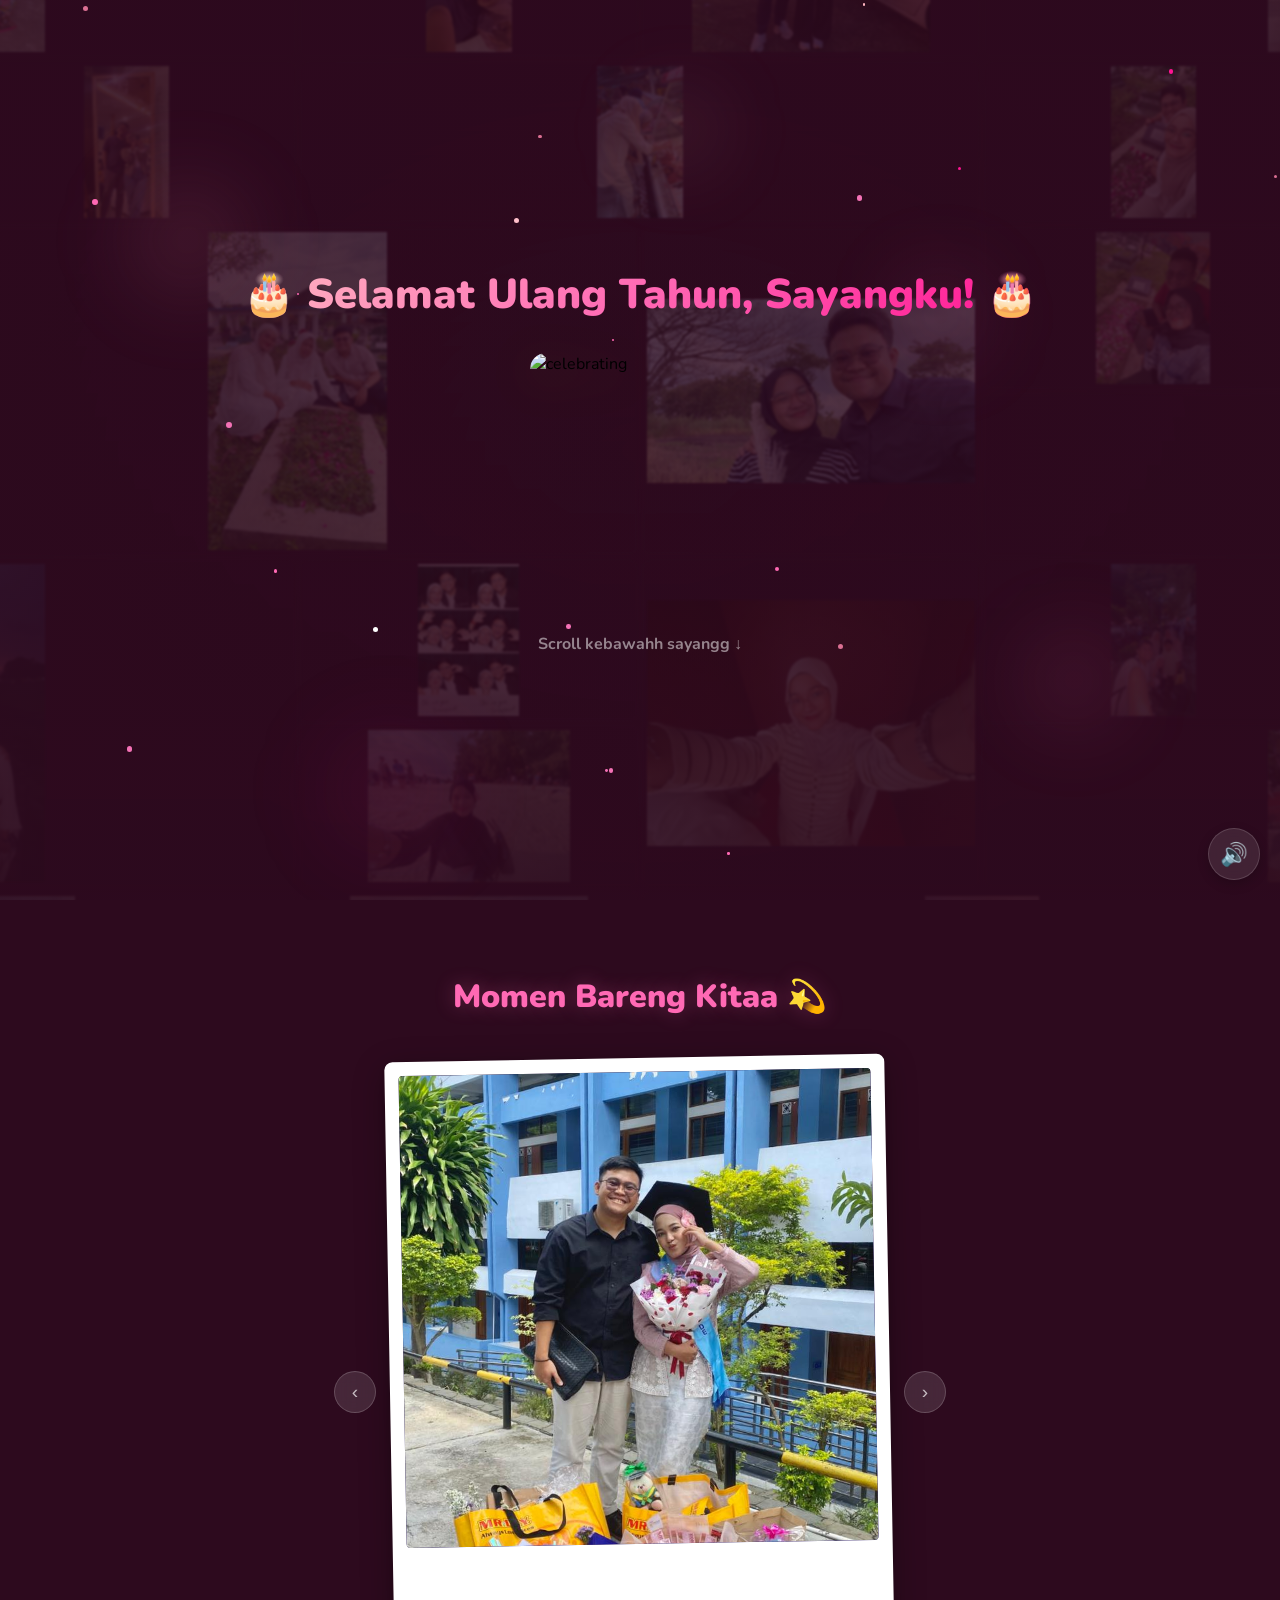
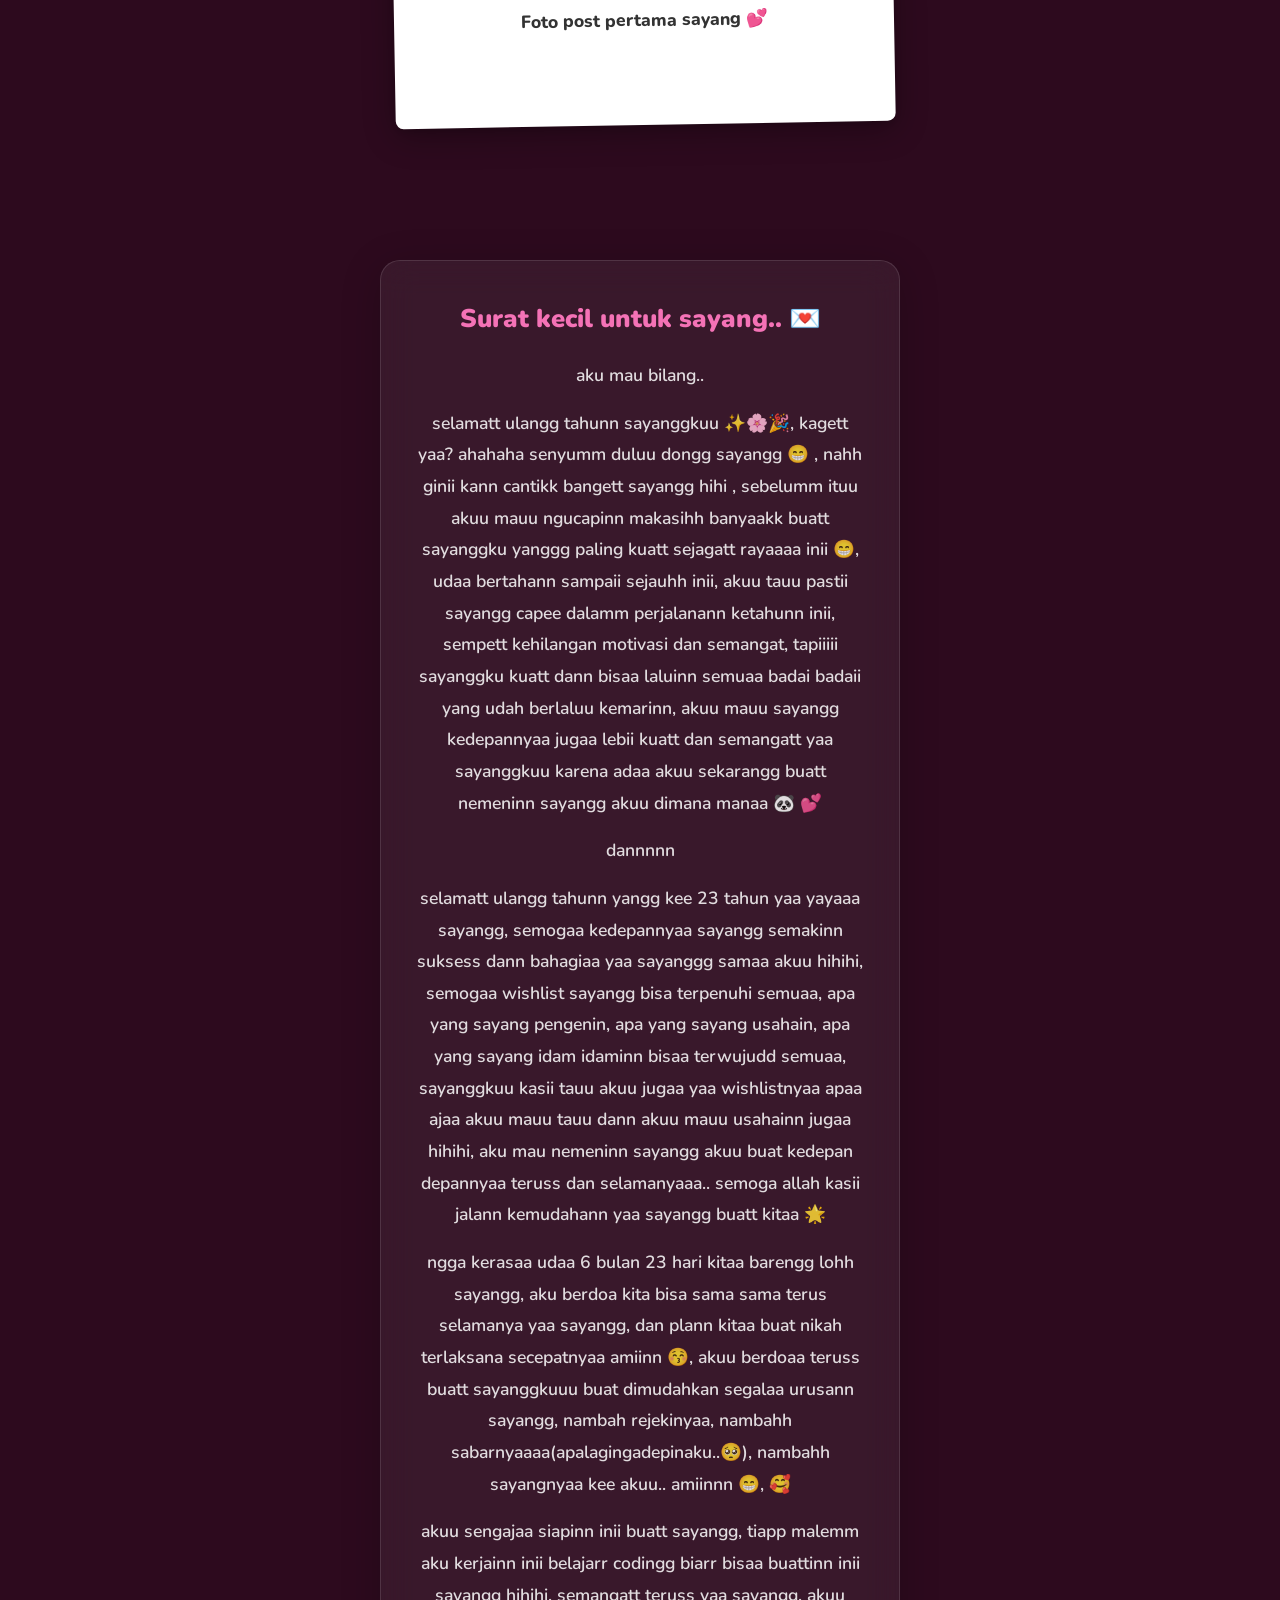
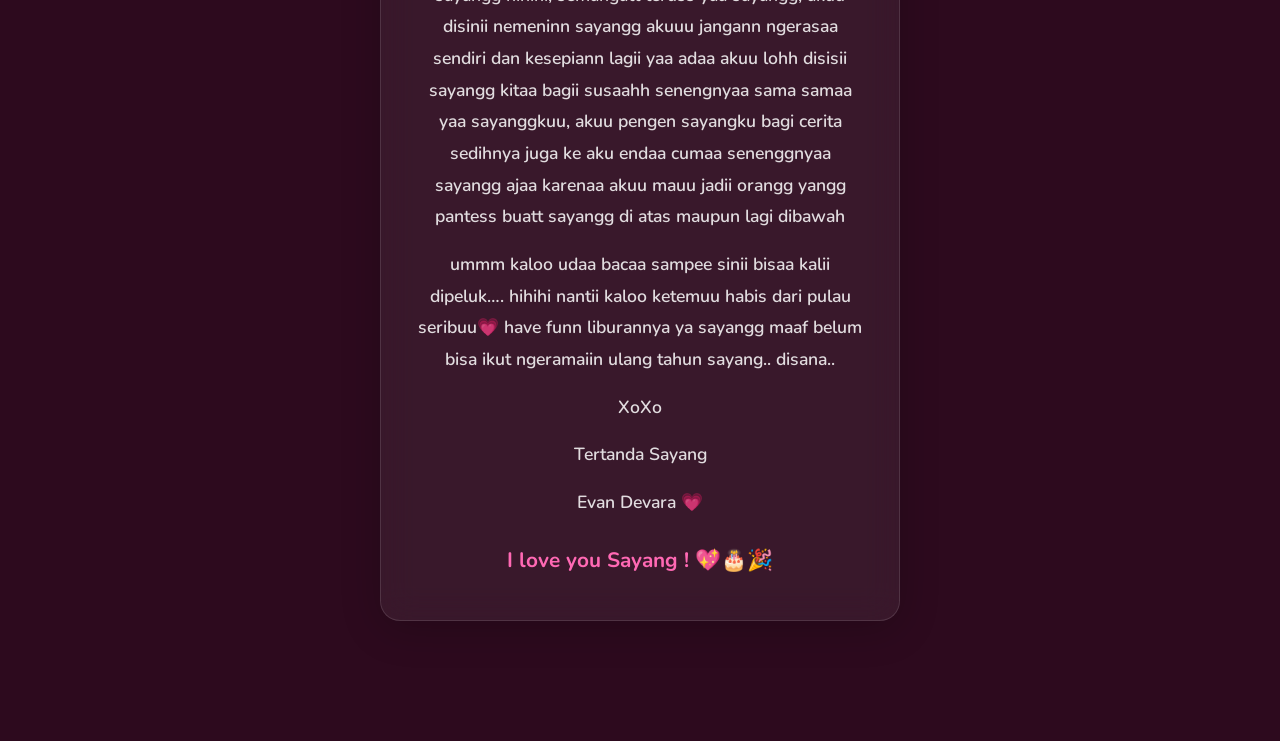
==== commit 4c641641: "loading screen transisi" ====
--- a/yes.html
+++ b/yes.html
@@ -10,6 +10,17 @@
     <script src="https://cdn.jsdelivr.net/npm/canvas-confetti@1.9.2/dist/confetti.browser.min.js"></script>
 </head>
 <body class="birthday-reveal">
+    <!-- Loading screen -->
+    <div id="loading-screen" class="loading-screen">
+        <div class="loading-content">
+            <div class="loading-emoji">🎁</div>
+            <p class="loading-text">💕 Sedang memuat data manusia favoritku... 💕</p>
+            <div class="loading-bar-track">
+                <div class="loading-bar-fill" id="loading-bar"></div>
+            </div>
+        </div>
+    </div>
+
     <!-- Photo collage background -->
     <div class="collage-bg">
         <div class="collage-grid">
--- a/style.css
+++ b/style.css
@@ -257,6 +257,69 @@
     background-image: none;
 }
 
+/* ===== Loading Screen ===== */
+.loading-screen {
+    position: fixed;
+    inset: 0;
+    z-index: 99999;
+    background: radial-gradient(ellipse at center, #2d0a1e 0%, #1a0610 100%);
+    display: flex;
+    justify-content: center;
+    align-items: center;
+    transition: opacity 0.6s ease, visibility 0.6s ease;
+}
+
+.loading-screen.loaded {
+    opacity: 0;
+    visibility: hidden;
+    pointer-events: none;
+}
+
+.loading-content {
+    text-align: center;
+}
+
+.loading-emoji {
+    font-size: 4rem;
+    animation: loadingPulse 1.2s ease-in-out infinite;
+}
+
+@keyframes loadingPulse {
+    0%, 100% { transform: scale(1); }
+    50% { transform: scale(1.2) rotate(5deg); }
+}
+
+.loading-text {
+    color: rgba(255, 255, 255, 0.7);
+    font-family: 'Nunito', sans-serif;
+    font-size: 1.1rem;
+    font-weight: 700;
+    margin-top: 16px;
+    animation: loadingFade 2s ease-in-out infinite;
+}
+
+@keyframes loadingFade {
+    0%, 100% { opacity: 0.5; }
+    50% { opacity: 1; }
+}
+
+.loading-bar-track {
+    width: 200px;
+    height: 6px;
+    background: rgba(255, 255, 255, 0.1);
+    border-radius: 3px;
+    margin: 20px auto 0;
+    overflow: hidden;
+}
+
+.loading-bar-fill {
+    height: 100%;
+    width: 0%;
+    background: linear-gradient(90deg, #FF69B4, #FF1493);
+    border-radius: 3px;
+    transition: width 0.3s ease;
+}
+
 /* Photo collage background */
 .collage-bg {
     position: fixed;
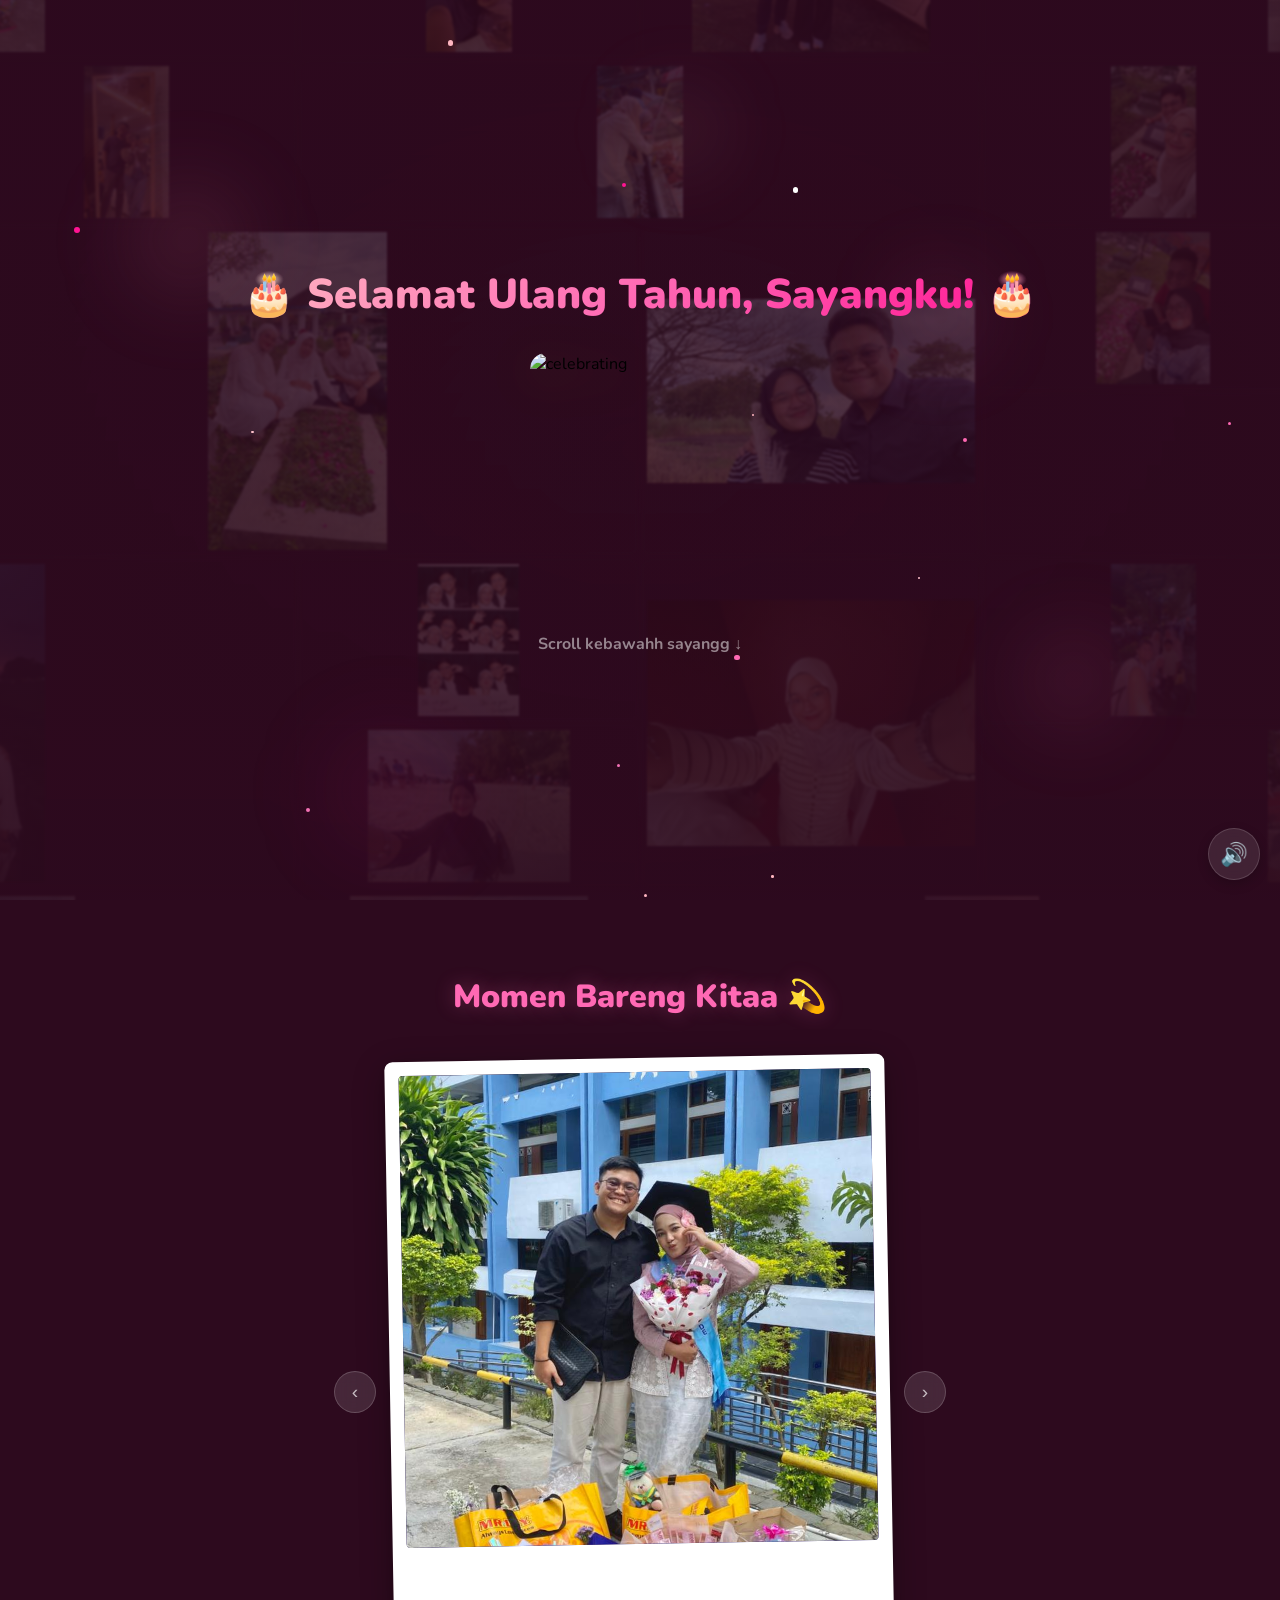
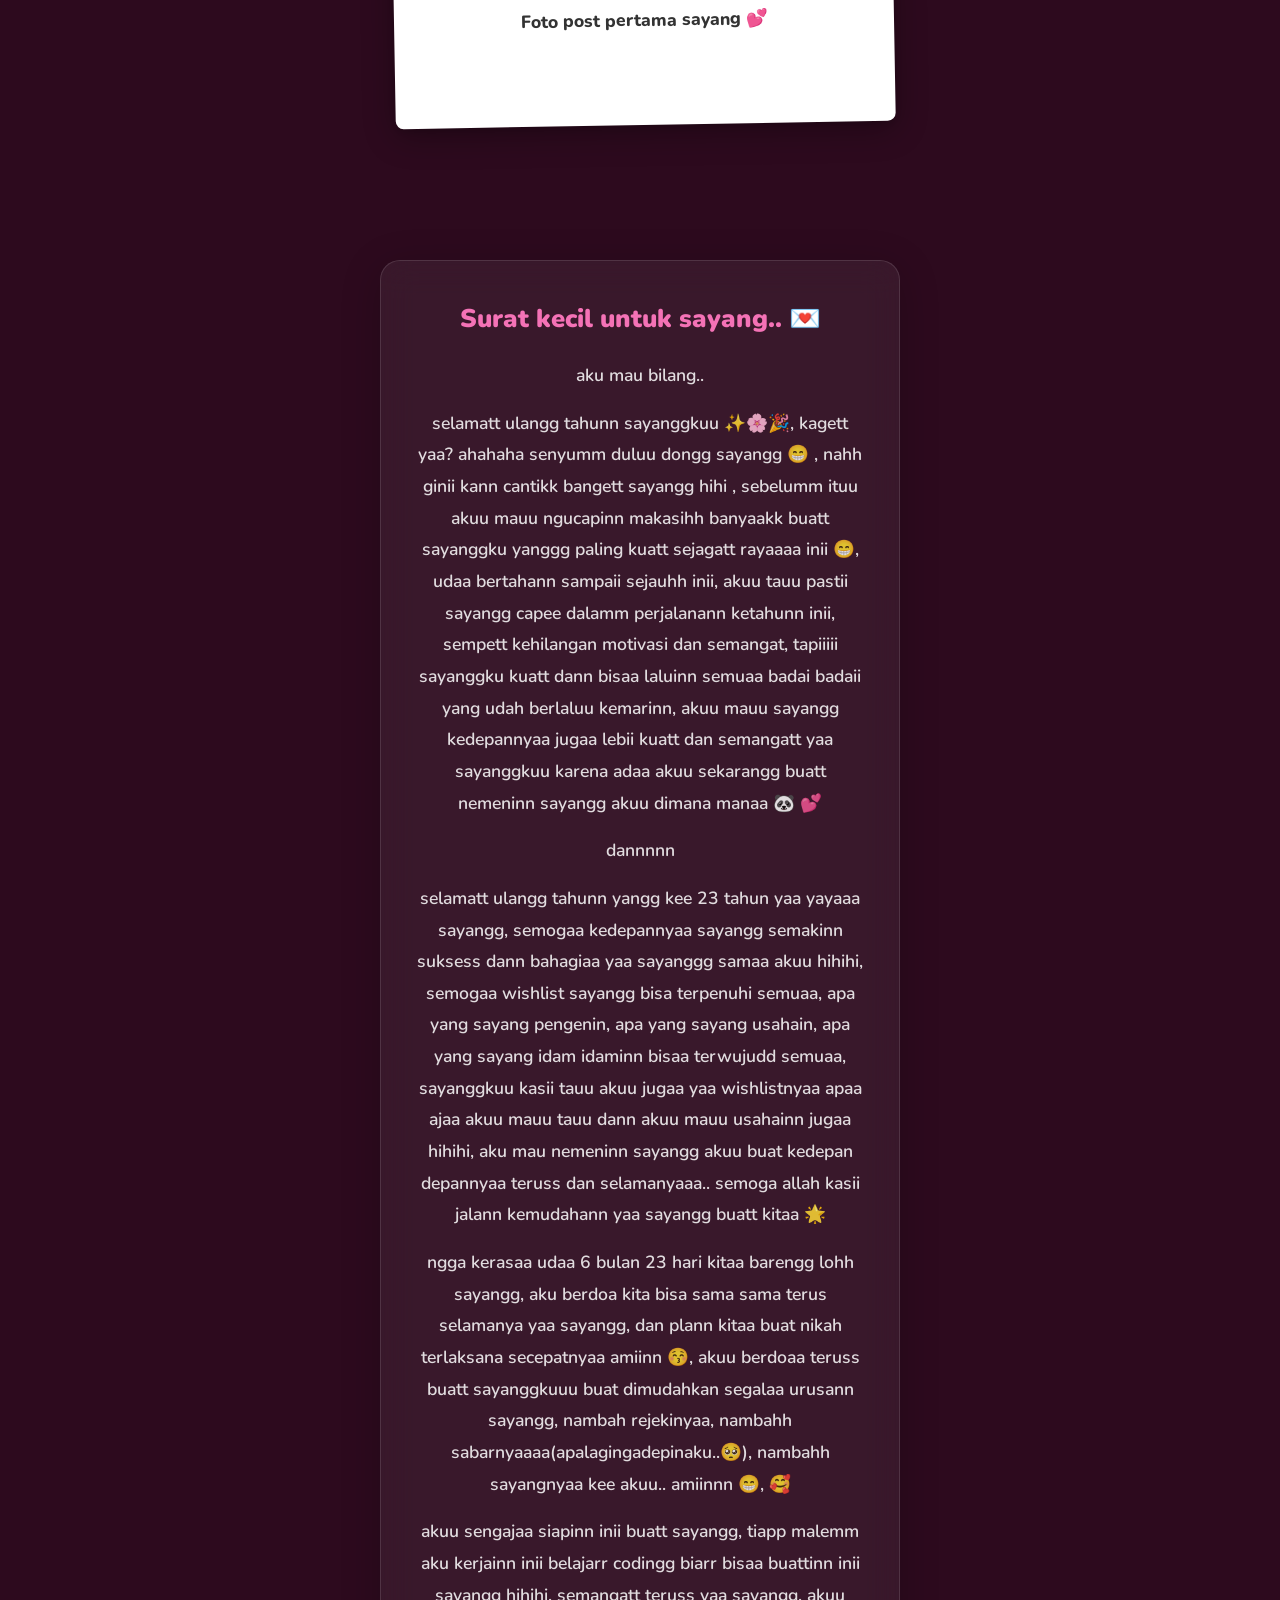
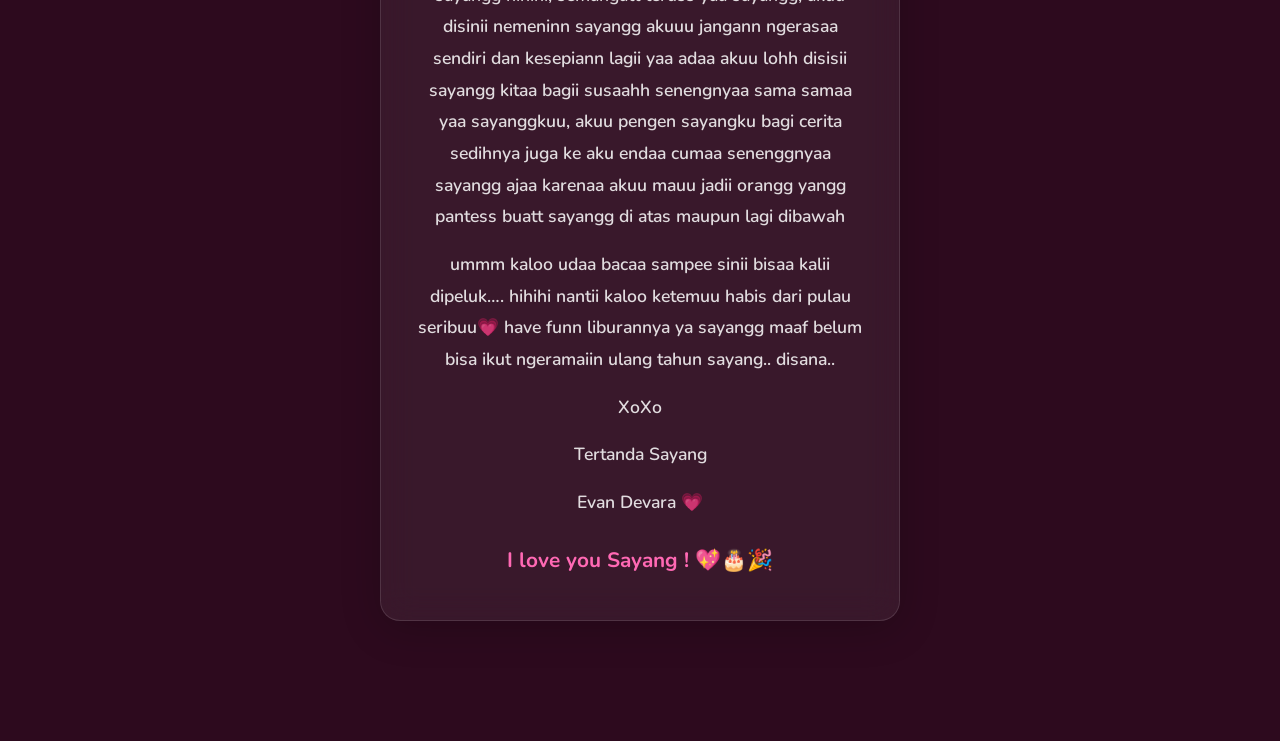
==== commit 394d1de1: "tambah VN di akhir surat" ====
--- a/yes.html
+++ b/yes.html
@@ -258,6 +258,9 @@
     <audio id="bg-music-2" loop>
         <source src="music/Idgitaf - Sedia Aku Sebelum Hujan.mp3" type="audio/mpeg">
     </audio>
+    <audio id="voice-note">
+        <source src="music/vn.mp3" type="audio/mpeg">
+    </audio>
 
     <button id="music-toggle" onclick="toggleMusic()" title="Toggle music">🔊</button>
 
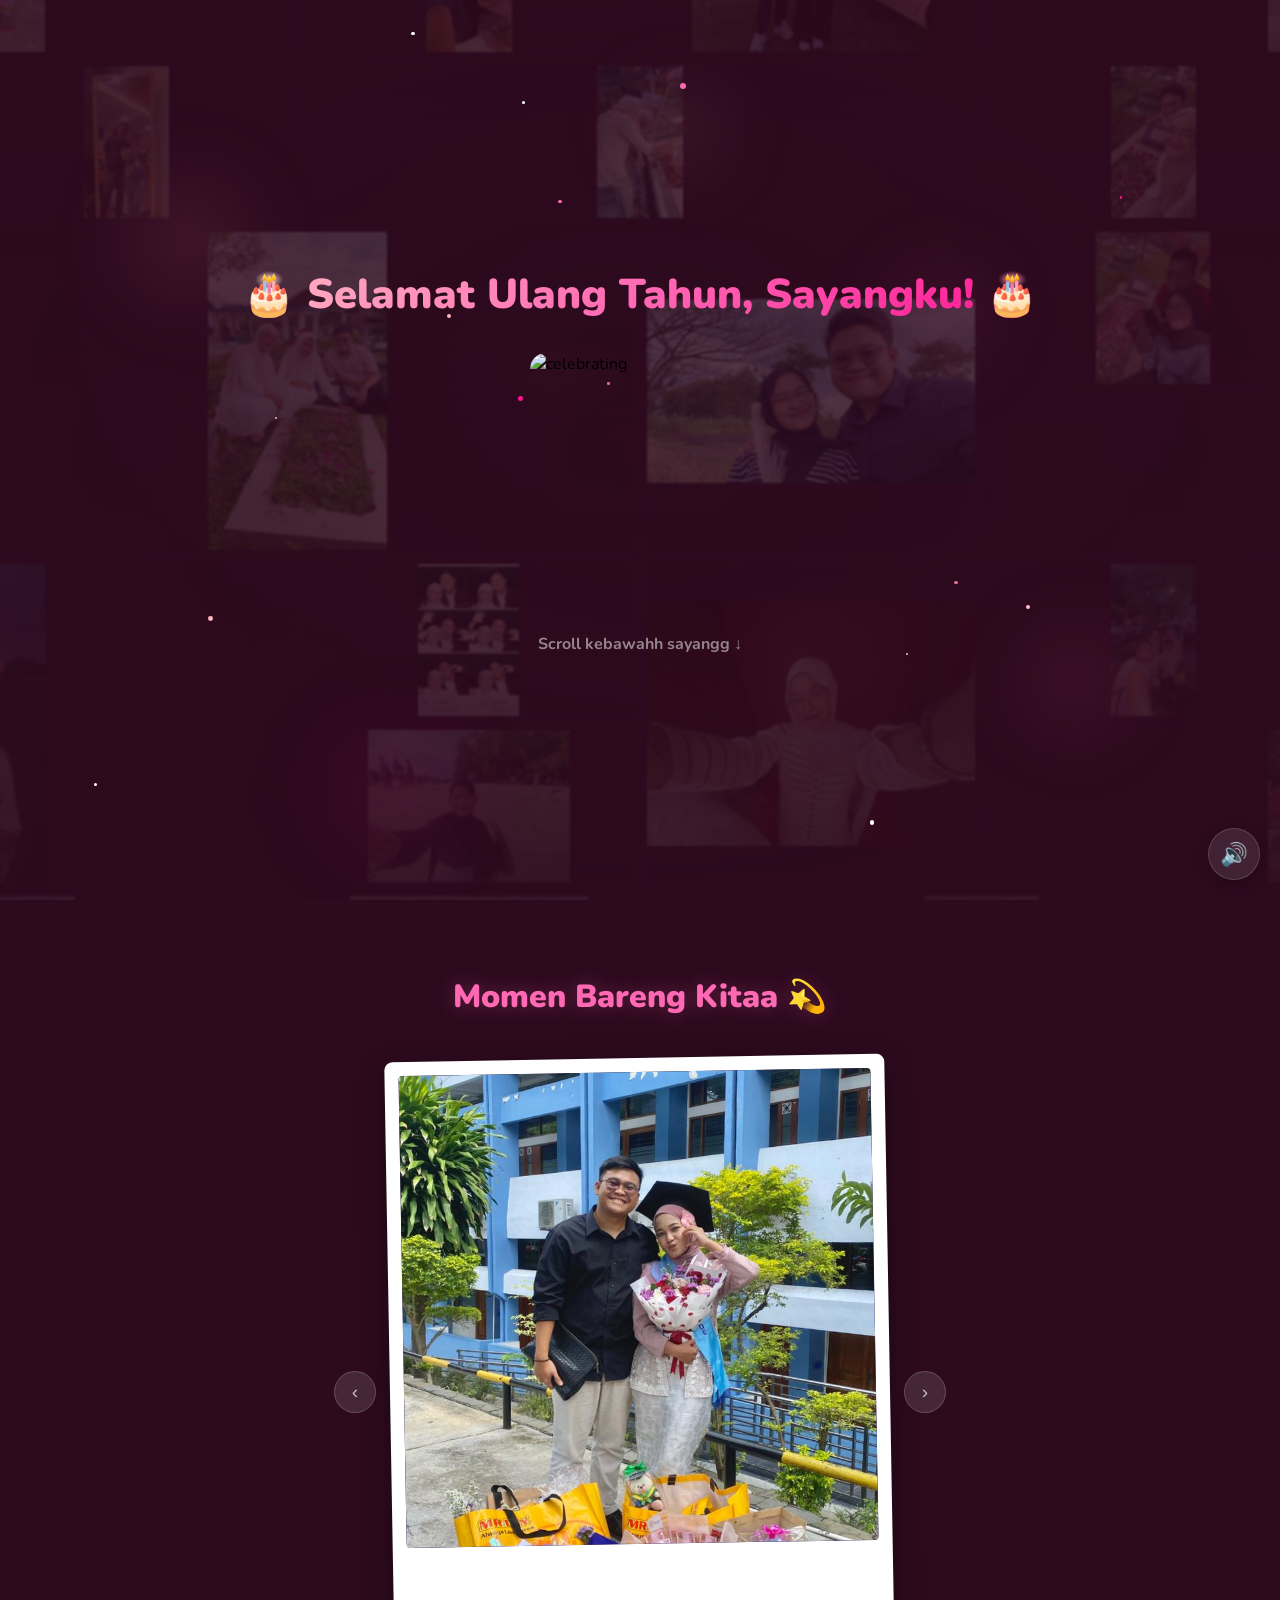
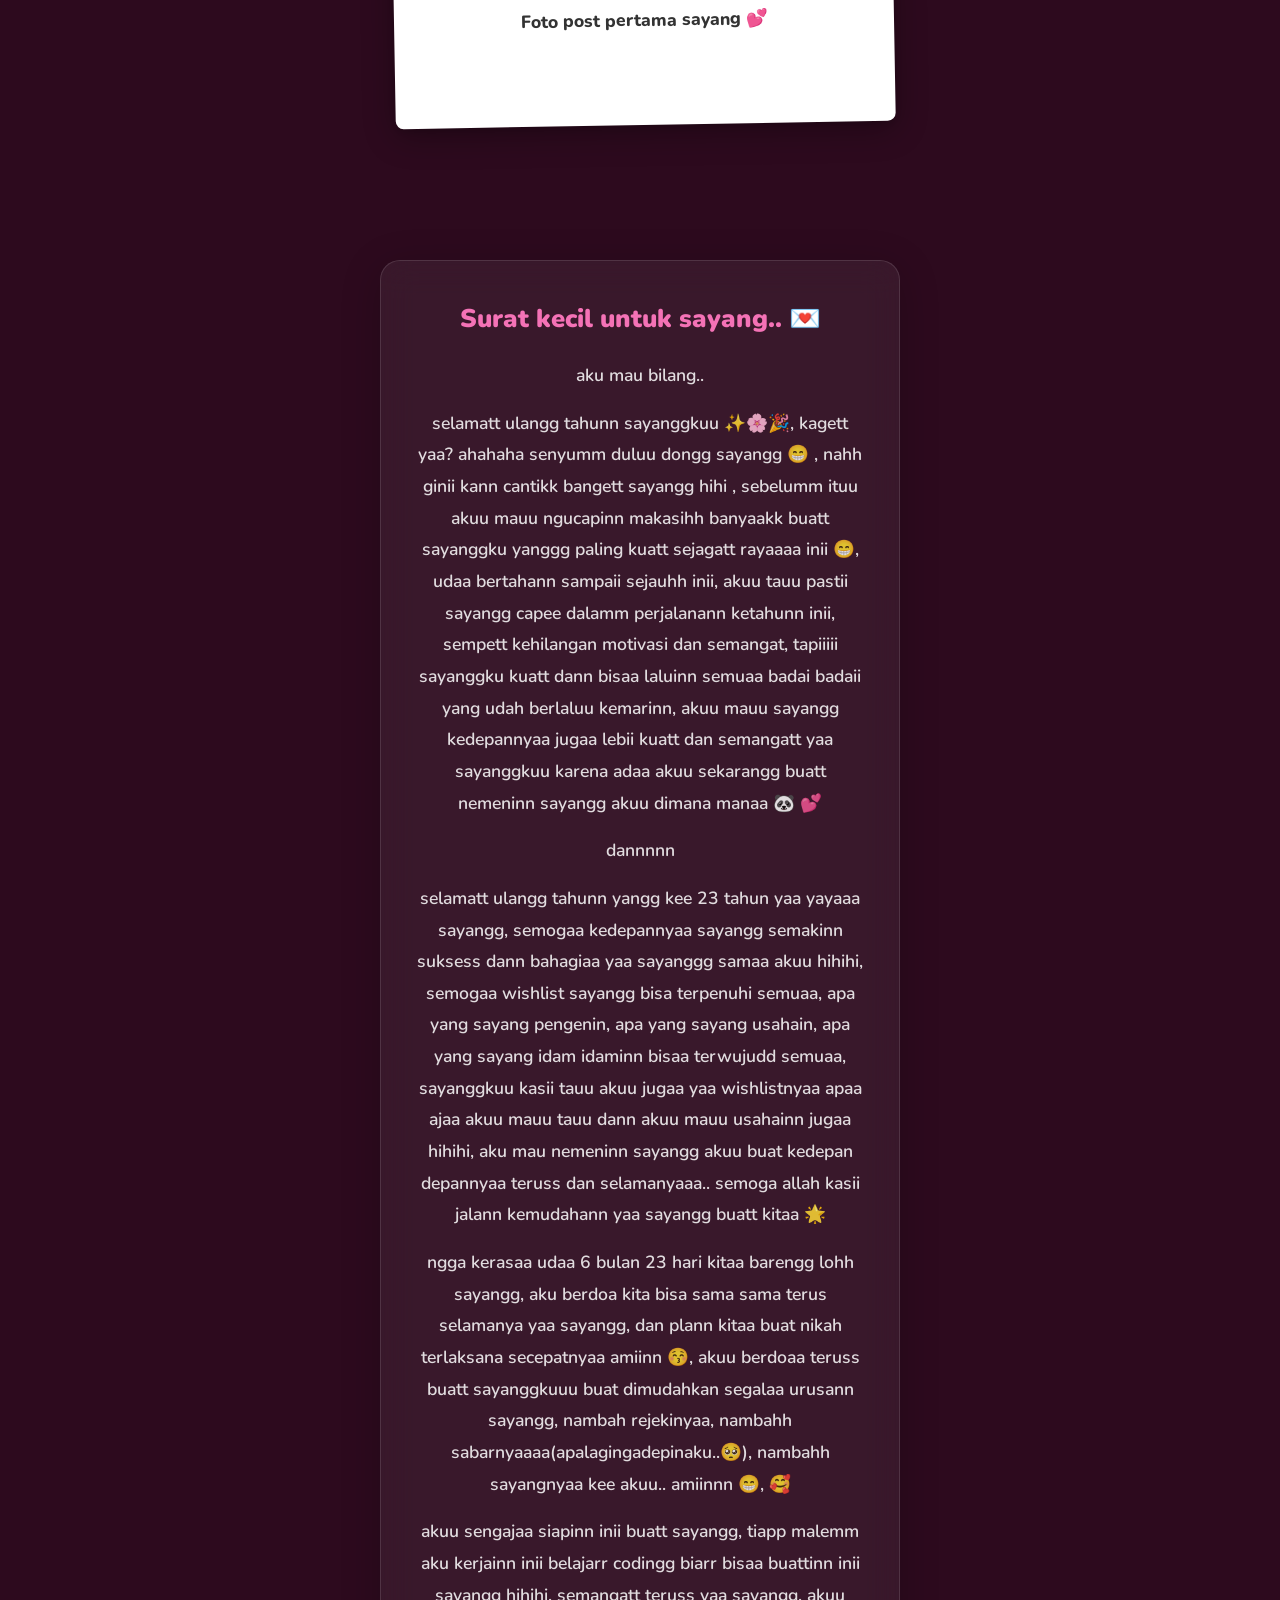
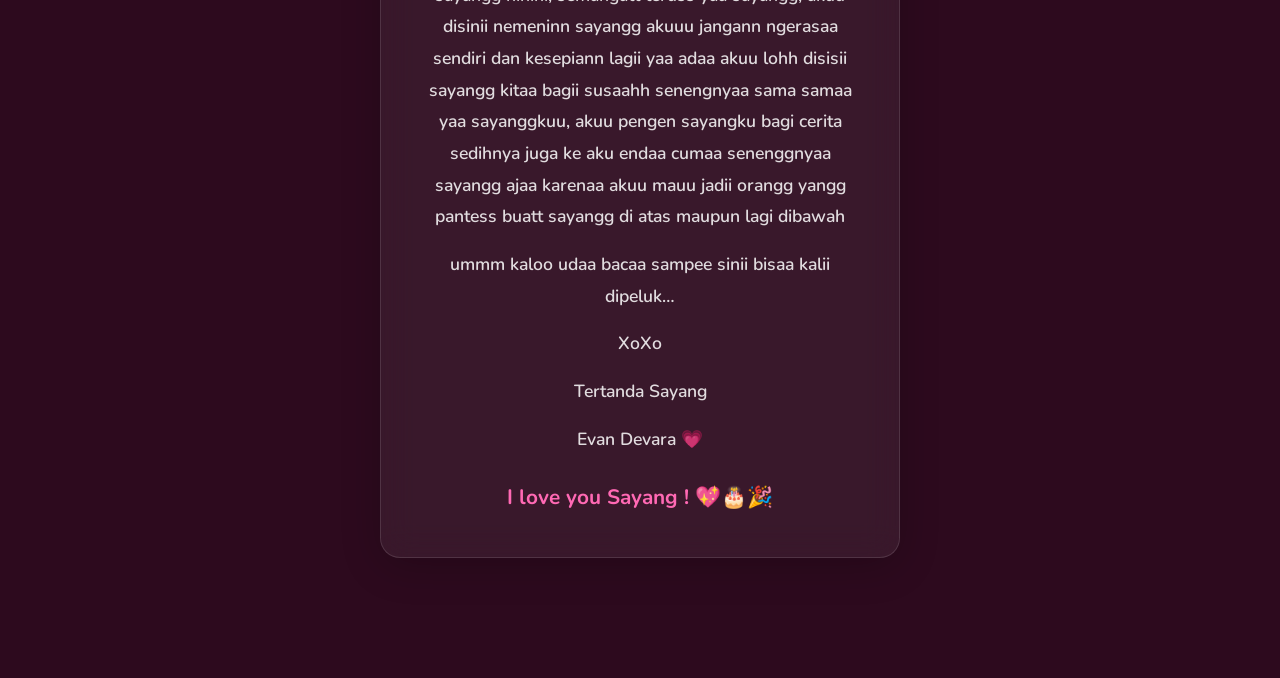
==== commit 6ce9a761: "revisi isi surat" ====
--- a/yes.html
+++ b/yes.html
@@ -242,8 +242,7 @@
                     ngerasaa sendiri dan kesepiann lagii yaa adaa akuu lohh disisii sayangg kitaa bagii susaahh senengnyaa 
                     sama samaa yaa sayanggkuu, akuu pengen sayangku bagi cerita sedihnya juga ke aku endaa cumaa senenggnyaa
                      sayangg ajaa karenaa akuu mauu jadii orangg yangg pantess buatt sayangg di atas maupun lagi dibawah</p>
-                <p>ummm kaloo udaa bacaa sampee sinii bisaa kalii dipeluk…. hihihi nantii kaloo ketemuu habis dari pulau seribuu💗 
-                    have funn liburannya ya sayangg maaf belum bisa ikut ngeramaiin ulang tahun sayang.. disana..</p>
+                <p>ummm kaloo udaa bacaa sampee sinii bisaa kalii dipeluk…</p>
                 <p>XoXo</p>
                 <p>Tertanda Sayang</p>
                 <p>Evan Devara 💗 </p>
